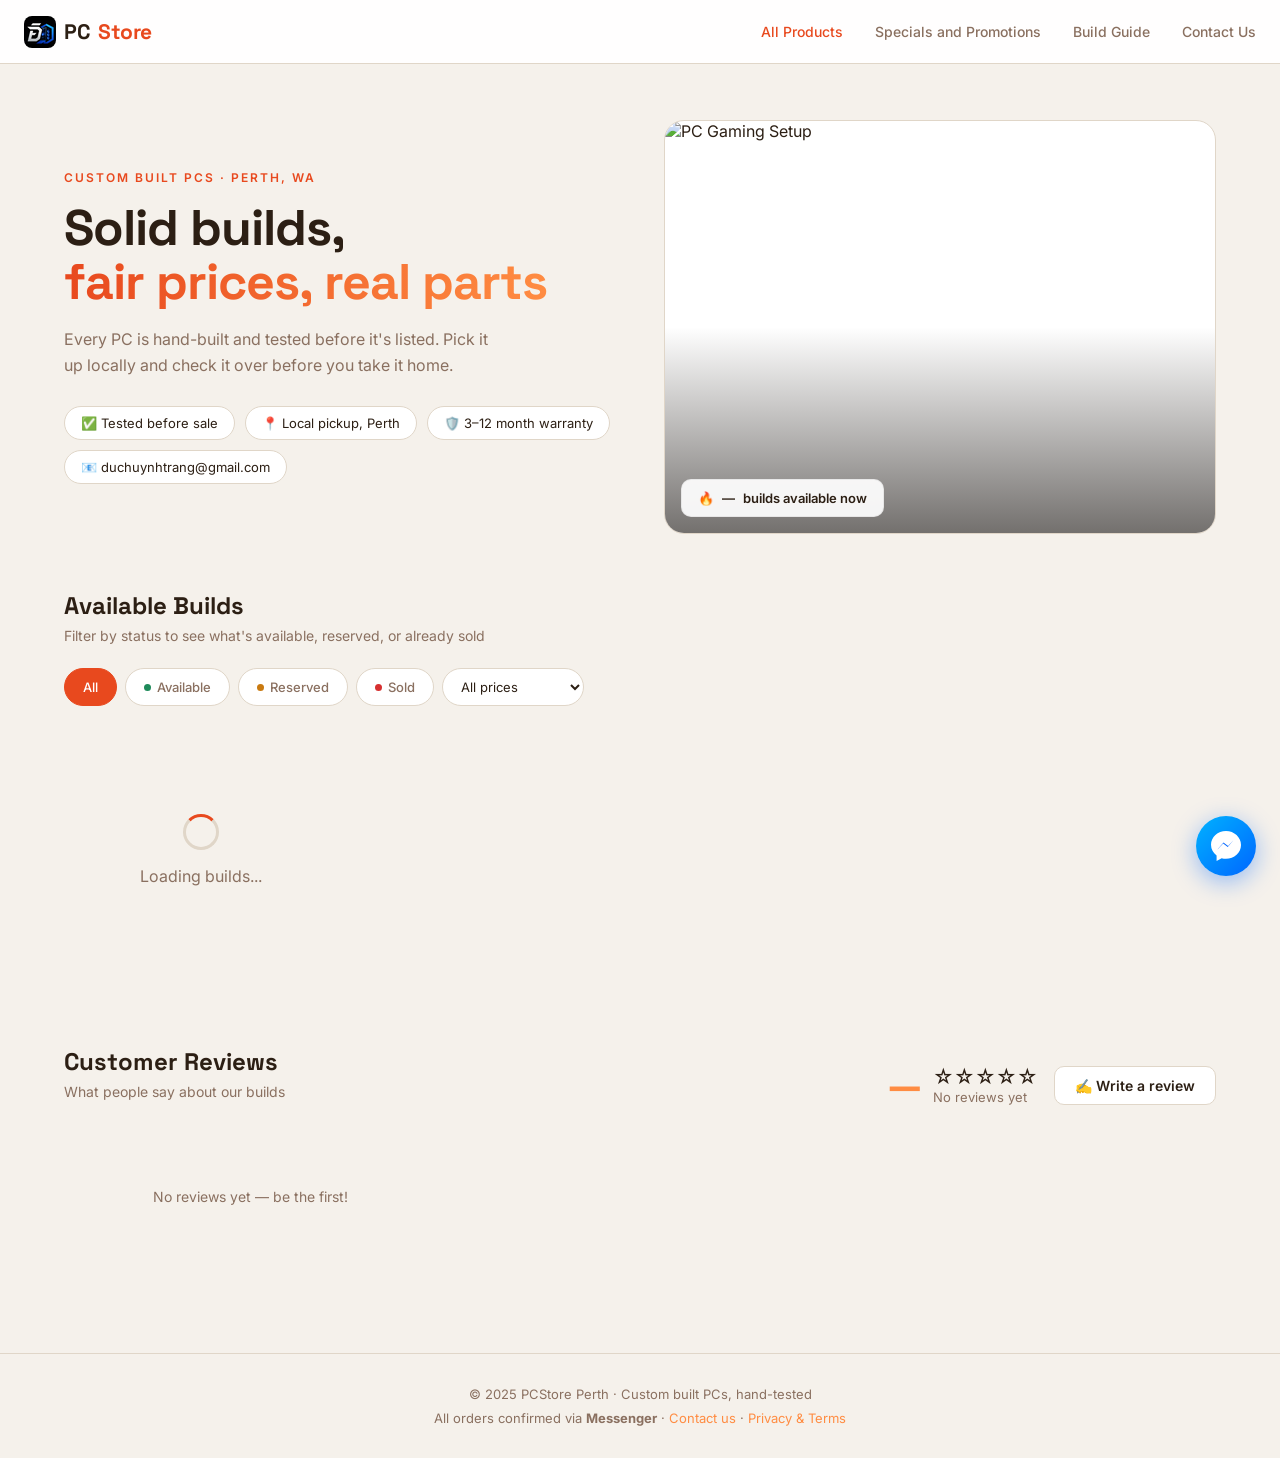
==== index.html @ d0af74b2 "Add files via upload" ====
<!DOCTYPE html>
<html lang="en">
<head>
<meta charset="UTF-8">
<meta name="viewport" content="width=device-width, initial-scale=1.0">
<title>PCStore Perth – TrangHuynhDuc</title>
<meta name="description" content="Hand-built custom PCs in Perth, WA. Gaming, office, and editing builds — tested before sale, local pickup, 3–12 month warranty.">
<meta property="og:title" content="PCStore Perth – TrangHuynhDuc">
<meta property="og:description" content="Hand-built custom PCs in Perth, WA. Tested before sale, local pickup, warranty included.">
<meta property="og:type" content="website">
<meta property="og:url" content="https://pcstoreperth.com/">
<meta property="og:image" content="https://pcstoreperth.com/og-image.jpg">
<meta property="og:image:width" content="1200">
<meta property="og:image:height" content="630">
<meta name="twitter:card" content="summary_large_image">
<meta name="twitter:title" content="PCStore Perth – Custom PCs">
<meta name="twitter:description" content="Hand-built custom PCs in Perth, WA. Tested before sale, local pickup, warranty included.">
<meta name="twitter:image" content="https://pcstoreperth.com/og-image.jpg">
<link rel="canonical" href="https://pcstoreperth.com/">
<link rel="icon" type="image/png" href="favicon.png">
<link rel="apple-touch-icon" href="apple-touch-icon.png">
<link href="https://fonts.googleapis.com/css2?family=Space+Grotesk:wght@400;500;600;700&family=Inter:wght@400;500;600&display=swap" rel="stylesheet">
<link rel="stylesheet" href="styles.css">

<!-- Google Analytics -->
<script async src="https://www.googletagmanager.com/gtag/js?id=G-156L86KK58"></script>
<script>
  window.dataLayer = window.dataLayer || [];
  function gtag(){dataLayer.push(arguments);}
  gtag('js', new Date());
  gtag('config', 'G-156L86KK58');
</script>
</head>
<body>

<nav>
  <a class="logo" href="index.html">
    <div class="logo-mark"><img src="favicon.png" alt="Logo"></div>
    PC<span>Store</span>
  </a>
  <div class="nav-links" id="nav-links">
    <a class="nav-link active" href="index.html">All Products</a>
    <a class="nav-link" href="specials.html">Specials and Promotions</a>
    <a class="nav-link" href="info.html">Build Guide</a>
    <a class="nav-link" href="contact.html">Contact Us</a>
  
  </div>
  <button class="nav-toggle" id="nav-toggle">☰</button>
</nav>

<section class="hero">
  <div>
    <div class="hero-eyebrow">Custom Built PCs · Perth, WA</div>
    <h1>Solid builds,<br><em>fair prices, real parts</em></h1>
    <p>Every PC is hand-built and tested before it's listed. Pick it up locally and check it over before you take it home.</p>
    <div class="hero-tags">
      <span class="hero-tag">✅ Tested before sale</span>
      <span class="hero-tag">📍 Local pickup, Perth</span>
      <span class="hero-tag">🛡️ 3–12 month warranty</span>
      <span class="hero-tag">📧 duchuynhtrang@gmail.com</span>
    </div>
  </div>
  <div class="hero-visual">
    <img src="https://images.unsplash.com/photo-1587202372634-32705e3bf49c?w=800&q=80" alt="PC Gaming Setup">
    <div class="hero-badge">🔥 <span id="hero-count">—</span> builds available now</div>
  </div>
</section>

<section class="section-wrap" id="products">
  <div class="section-title">Available Builds</div>
  <div class="section-sub">Filter by status to see what's available, reserved, or already sold</div>
  <div class="filter-bar" id="filter-bar">
    <button class="filter-btn active" data-status="all">All</button>
    <button class="filter-btn" data-status="available"><span class="filter-dot" style="background:var(--green)"></span>Available</button>
    <button class="filter-btn" data-status="reserved"><span class="filter-dot" style="background:var(--yellow)"></span>Reserved</button>
    <button class="filter-btn" data-status="sold"><span class="filter-dot" style="background:var(--red)"></span>Sold</button>
    <select id="price-filter" class="price-filter-select">
      <option value="all">All prices</option>
      <option value="0-500">Under $500</option>
      <option value="500-1000">$500 – $1000</option>
      <option value="1000-2000">$1000 – $2000</option>
      <option value="2000-99999">$2000+</option>
    </select>
  </div>
  <div id="products-grid" class="grid">
    <div class="loading"><div class="spinner"></div>Loading builds...</div>
  </div>
</section>

<!-- DETAIL MODAL -->
<div class="modal-overlay" id="detail-modal">
  <div class="modal">
    <div class="modal-header">
      <span style="font-family:'Space Grotesk',sans-serif;font-weight:600">Product Details</span>
      <button class="modal-close" onclick="closeModal('detail-modal')">✕</button>
    </div>
    <div id="modal-img-wrap"></div>
    <div class="modal-body">
      <div class="modal-status-row" id="modal-status"></div>
      <div class="modal-category" id="modal-cat"></div>
      <div class="modal-name" id="modal-name"></div>
      <div class="modal-price" id="modal-price"></div>
      <div class="modal-warranty" id="modal-warranty">🛡️ Warranty included</div>
      <div class="modal-desc" id="modal-desc"></div>
      <div class="specs-title">Specifications</div>
      <div class="specs-box" id="modal-specs">—</div>
      <button class="secondary-btn" id="modal-share-btn" style="margin-bottom:10px">🔗 Share this build</button>
      <button class="primary-btn" id="modal-order-btn">📝 Order this build</button>
      <div class="unavailable-note hidden" id="modal-unavailable">This build is no longer available to order</div>
    </div>
  </div>
</div>

<!-- BOOKING MODAL -->
<div class="modal-overlay" id="booking-modal">
  <div class="modal">
    <div class="modal-header">
      <span style="font-family:'Space Grotesk',sans-serif;font-weight:600">Order Build</span>
      <button class="modal-close" onclick="closeModal('booking-modal')">✕</button>
    </div>
    <div class="modal-body">
      <div id="booking-form-view">
        <div class="order-product-preview" id="booking-product-preview"></div>
        <div class="form-group">
          <label>Full name *</label>
          <input type="text" id="b-name" placeholder="John Smith">
        </div>
        <div class="form-group" id="phone-group">
          <label>Phone number *</label>
          <input type="text" id="b-phone" placeholder="04XX XXX XXX or +84 9XX XXX XXX">
          <div class="field-error" id="phone-error">Please enter a valid AU or VN phone number</div>
        </div>
        <div class="form-group">
          <label>Pickup date *</label>
          <input type="date" id="b-date">
        </div>
        <div class="form-group">
          <label>Pickup time *</label>
          <select id="b-time"><option value="">-- Select a date first --</option></select>
        </div>
        <div class="pickup-note">⏰ Note: Mon–Fri pickup is only available after 5:00pm. Sat & Sun pickup is available anytime (8am–8pm).</div>
        <button class="submit-btn" id="booking-submit-btn">Send order request</button>
      </div>
      <div id="booking-success-view" class="success-box hidden">
        <div class="success-icon">✅</div>
        <h3>Order request received!</h3>
        <p>This build has been reserved for you.</p>
        <div class="success-note">💬 Please message us on Messenger to confirm your pickup address — we'll send you the exact location there.</div>
        <a class="primary-btn" id="booking-messenger-btn" href="#" target="_blank">💬 Open Messenger to confirm</a>
      </div>
    </div>
  </div>
</div>

<!-- REVIEWS SECTION -->
<section class="reviews-section" id="reviews">
  <div class="reviews-header">
    <div>
      <div class="section-title">Customer Reviews</div>
      <div class="section-sub">What people say about our builds</div>
    </div>
    <div style="display:flex;align-items:center;gap:16px;flex-wrap:wrap">
      <div class="reviews-avg">
        <div class="reviews-avg-num" id="avg-rating">—</div>
        <div>
          <div class="reviews-avg-stars" id="avg-stars">☆☆☆☆☆</div>
          <div class="reviews-avg-count" id="avg-count">No reviews yet</div>
        </div>
      </div>
      <button class="write-review-btn" onclick="openReviewModal()">✍️ Write a review</button>
    </div>
  </div>
  <div class="reviews-grid" id="reviews-grid">
    <div class="reviews-empty">No reviews yet — be the first!</div>
  </div>
</section>

<!-- WRITE REVIEW MODAL -->
<div class="modal-overlay" id="review-modal">
  <div class="modal">
    <div class="modal-header">
      <span style="font-family:'Space Grotesk',sans-serif;font-weight:600">Write a Review</span>
      <button class="modal-close" onclick="closeModal('review-modal')">✕</button>
    </div>
    <div class="modal-body">
      <div class="form-group">
        <label>Your name *</label>
        <input type="text" id="rv-name" placeholder="e.g. John S.">
      </div>

 <!-- co edit -->      
    <div class="form-group">
     <label>Which product did you buy?</label>
     <select id="rv-product">
       <option value="">-- Chọn sản phẩm bạn đã mua --</option>
     </select>
    </div>    

      <div class="form-group">
        <label>Rating *</label>
        <div class="star-picker" id="star-picker">
          <span data-val="1">⭐</span>
          <span data-val="2">⭐</span>
          <span data-val="3">⭐</span>
          <span data-val="4">⭐</span>
          <span data-val="5">⭐</span>
        </div>
        <div class="star-hint" id="star-hint">Tap a star to rate</div>
      </div>
      <div class="form-group">
        <label>Your review *</label>
        <textarea id="rv-comment" placeholder="Tell us about your experience..."></textarea>
      </div>
      <button class="submit-btn" id="rv-submit">Submit review</button>
    </div>
  </div>
</div>

<a class="floating-messenger" id="floating-messenger-btn" href="#" target="_blank">
  <svg viewBox="0 0 36 36" fill="none" xmlns="http://www.w3.org/2000/svg"><path d="M18 0C8.1 0 0 7.4 0 16.6c0 5.2 2.6 9.9 6.7 12.9V36l6.1-3.4c1.6.5 3.4.7 5.2.7 9.9 0 18-7.4 18-16.6S27.9 0 18 0z" fill="#fff"/><path d="M8.2 21.9 14.6 15l5.5 4.2L26.9 11l-6.4 6.9-5.5-4.2-7 8.2z" fill="#0066ff"/></svg>
</a>

<div class="toast" id="toast">✅ Success!</div>

<footer>
  <div>© 2025 PCStore Perth · Custom built PCs, hand-tested</div>
  <div style="margin-top:8px">All orders confirmed via <strong>Messenger</strong> · <a href="contact.html">Contact us</a> · <a href="privacy.html">Privacy &amp; Terms</a></div>
</footer>

<script type="module" src="shop.js"></script>
</body>
</html>
---- styles.css ----
/* ============================================
   PCStore Perth — shared stylesheet
   Used by: index.html, info.html, contact.html, privacy.html
   ============================================ */

*, *::before, *::after { box-sizing: border-box; margin: 0; padding: 0; }

:root {
  --bg: #f5f1eb;
  --surface: #ffffff;
  --surface2: #efe8de;
  --border: #e0d6c8;
  --accent: #e8491e;
  --accent2: #ff8c42;
  --text: #2c1f14;
  --muted: #8a7060;
  --green: #1e8a5a;
  --yellow: #c97a10;
  --red: #d63030;
  --radius: 14px;
}

body { background: var(--bg); color: var(--text); font-family: 'Inter', sans-serif; min-height: 100vh; }
img { display: block; }
button { font-family: inherit; }
a { color: inherit; }

/* ============ NAV ============ */
nav {
  background: rgba(255,255,255,.92);
  backdrop-filter: blur(10px);
  border-bottom: 1px solid var(--border);
  padding: 0 24px;
  height: 64px;
  display: flex;
  align-items: center;
  justify-content: space-between;
  position: sticky; top: 0; z-index: 100;
}
.logo { font-family: 'Space Grotesk', sans-serif; font-weight: 700; font-size: 21px; letter-spacing: -0.5px; display: flex; align-items: center; gap: 8px; text-decoration: none; color: var(--text); }
.logo-mark { width: 32px; height: 32px; border-radius: 8px; overflow: hidden; flex-shrink: 0; }
.logo-mark img { width: 100%; height: 100%; object-fit: cover; }
.logo span { color: var(--accent); }
.nav-links { display: flex; gap: 32px; align-items: center; }
.nav-link { color: var(--muted); text-decoration: none; font-size: 14px; font-weight: 500; cursor: pointer; transition: color .2s; background: none; border: none; }
.nav-link:hover, .nav-link.active { color: var(--text); }
.nav-link.active { color: var(--accent); }
.nav-toggle { display: none; background: none; border: none; color: var(--text); font-size: 24px; cursor: pointer; }

/* ============ HERO (index.html) ============ */
.hero {
  padding: 56px 24px;
  max-width: 1200px; margin: 0 auto;
  display: grid; grid-template-columns: 1fr 1fr; gap: 48px; align-items: center;
}
.hero-eyebrow { font-size: 12px; letter-spacing: 2px; text-transform: uppercase; color: var(--accent); margin-bottom: 16px; font-weight: 600; }
.hero h1 { font-family: 'Space Grotesk', sans-serif; font-size: clamp(32px, 4.2vw, 50px); font-weight: 700; line-height: 1.08; margin-bottom: 18px; letter-spacing: -1px; }
.hero h1 em { font-style: normal; background: linear-gradient(90deg, var(--accent), var(--accent2)); -webkit-background-clip: text; -webkit-text-fill-color: transparent; }
.hero p { color: var(--muted); font-size: 16px; max-width: 440px; margin-bottom: 28px; line-height: 1.6; }
.hero-tags { display: flex; gap: 10px; flex-wrap: wrap; }
.hero-tag { font-size: 13px; padding: 8px 16px; border-radius: 20px; background: var(--surface); border: 1px solid var(--border); color: var(--text); display: flex; align-items: center; gap: 6px; }
.hero-visual {
  position: relative; border-radius: 20px; overflow: hidden;
  aspect-ratio: 4/3; background: var(--surface);
  border: 1px solid var(--border);
}
.hero-visual img { width: 100%; height: 100%; object-fit: cover; }
.hero-visual::after {
  content: ''; position: absolute; inset: 0;
  background: linear-gradient(180deg, transparent 50%, rgba(22,17,13,.6) 100%);
}
.hero-badge {
  position: absolute; bottom: 16px; left: 16px; z-index: 2;
  background: rgba(255,255,255,.92); color: var(--text); backdrop-filter: blur(8px);
  border: 1px solid rgba(0,0,0,.06); border-radius: 10px;
  padding: 10px 16px; font-size: 13px; font-weight: 600;
  display: flex; align-items: center; gap: 8px;
}

/* ============ SECTION / PAGE HEADERS ============ */
.section-wrap { padding: 0 24px 80px; max-width: 1200px; margin: 0 auto; }
.section-title { font-family: 'Space Grotesk', sans-serif; font-size: 24px; font-weight: 700; margin-bottom: 6px; }
.section-sub { color: var(--muted); font-size: 14px; margin-bottom: 24px; }
.page-header { padding: 56px 24px 24px; max-width: 1100px; margin: 0 auto; }
.page-header .section-title { font-size: 28px; }

/* ============ FILTER BAR (index.html) ============ */
.filter-bar { display: flex; gap: 8px; flex-wrap: wrap; margin-bottom: 28px; }
.filter-btn {
  padding: 9px 18px; border-radius: 20px; border: 1px solid var(--border);
  background: var(--surface); color: var(--muted); font-size: 13px; font-weight: 500; cursor: pointer;
  transition: all .2s; display: flex; align-items: center; gap: 6px;
}
.filter-btn.active { border-color: var(--accent); color: #fff; background: var(--accent); }
.filter-btn:hover:not(.active) { border-color: var(--accent); color: var(--accent); }

.price-filter-select {
  background: var(--surface); border: 1px solid var(--border); color: var(--text);
  padding: 9px 14px; border-radius: 99px; font-size: 13px; font-family: inherit; cursor: pointer;
}
.price-filter-select:hover { border-color: var(--accent); }

.sale-badge {
  position: absolute; top: 12px; right: 12px; background: #d63030; color: #fff;
  font-size: 12px; font-weight: 700; padding: 4px 12px; border-radius: 6px; z-index: 2;
  letter-spacing: .5px; box-shadow: 0 2px 8px rgba(214,48,48,.4);
}
.card-price-row { display: flex; align-items: baseline; gap: 8px; margin-top: auto; }
.card-price-original { font-size: 14px; color: var(--muted); text-decoration: line-through; }
.card-price-sale { font-size: 21px; font-weight: 700; color: #d63030; font-family: 'Space Grotesk', sans-serif; }
.filter-dot { width: 7px; height: 7px; border-radius: 50%; }

/* ============ PRODUCT GRID / CARD (index.html) ============ */
.grid { display: grid; grid-template-columns: repeat(auto-fill, minmax(270px, 1fr)); gap: 20px; }

.card {
  background: var(--surface); border: 1px solid var(--border);
  border-radius: var(--radius); overflow: hidden; cursor: pointer;
  transition: transform .2s, border-color .2s, box-shadow .2s;
  display: flex; flex-direction: column;
}
.card:hover { transform: translateY(-4px); border-color: var(--accent); box-shadow: 0 12px 32px rgba(255,87,34,.15); }
.card-img-wrap { position: relative; width: 100%; aspect-ratio: 4/3; background: var(--surface2); overflow: hidden; }
.card-img-wrap img { width: 100%; height: 100%; object-fit: cover; transition: transform .3s; }
.card:hover .card-img-wrap img { transform: scale(1.05); }
.card-img-fallback { width: 100%; height: 100%; display: flex; align-items: center; justify-content: center; font-size: 48px; }
.status-pill {
  position: absolute; top: 12px; left: 12px; z-index: 2;
  font-size: 11px; font-weight: 600; padding: 5px 11px; border-radius: 20px;
  display: flex; align-items: center; gap: 6px;
  backdrop-filter: blur(8px);
}
.status-pill .dot { width: 6px; height: 6px; border-radius: 50%; }
.status-available { background: rgba(74,222,128,.15); color: var(--green); border: 1px solid rgba(74,222,128,.3); }
.status-available .dot { background: var(--green); animation: pulse 1.6s infinite; }
.status-reserved { background: rgba(251,191,36,.15); color: var(--yellow); border: 1px solid rgba(251,191,36,.3); }
.status-reserved .dot { background: var(--yellow); }
.status-sold { background: rgba(248,113,113,.15); color: var(--red); border: 1px solid rgba(248,113,113,.3); }
.status-sold .dot { background: var(--red); }
@keyframes pulse { 0%,100% { opacity: 1; } 50% { opacity: .3; } }

.card-body { padding: 16px; flex: 1; display: flex; flex-direction: column; }
.card-category { font-size: 11px; letter-spacing: 1px; text-transform: uppercase; color: var(--accent); margin-bottom: 6px; font-weight: 600; }
.card-name { font-family: 'Space Grotesk', sans-serif; font-size: 16px; font-weight: 600; margin-bottom: 10px; line-height: 1.3; }
.card-price { font-size: 21px; font-weight: 700; color: var(--accent2); font-family: 'Space Grotesk', sans-serif; margin-top: auto; }
.card-price-label { font-size: 11px; color: var(--muted); margin-top: 2px; }
.card-footer { padding: 0 16px 16px; }
.order-btn {
  width: 100%; background: var(--accent); color: #fff; border: none;
  padding: 11px 18px; border-radius: 10px; font-size: 14px; font-weight: 600;
  cursor: pointer; transition: opacity .2s;
}
.order-btn:hover { opacity: .85; }
.order-btn:disabled { background: var(--surface2); color: var(--muted); cursor: not-allowed; }

/* ============ MODALS (index.html) ============ */
.modal-overlay {
  position: fixed; inset: 0; background: rgba(0,0,0,.75);
  display: none; align-items: center; justify-content: center;
  z-index: 200; padding: 20px; backdrop-filter: blur(4px);
}
.modal-overlay.open { display: flex; }
.modal {
  background: var(--surface); border: 1px solid var(--border);
  border-radius: 20px; max-width: 640px; width: 100%;
  max-height: 90vh; overflow-y: auto;
}
.modal-header { padding: 18px 24px; border-bottom: 1px solid var(--border); display: flex; justify-content: space-between; align-items: center; position: sticky; top: 0; background: var(--surface); z-index: 5; }
.modal-close { background: var(--surface2); border: none; color: var(--muted); width: 32px; height: 32px; border-radius: 8px; cursor: pointer; font-size: 18px; }
.modal-img { width: 100%; aspect-ratio: 16/10; object-fit: cover; background: var(--surface2); }
.modal-img-fallback { width: 100%; aspect-ratio: 16/10; display: flex; align-items: center; justify-content: center; font-size: 72px; background: var(--surface2); }
.modal-body { padding: 24px; }
.modal-status-row { margin-bottom: 14px; }
.modal-category { font-size: 11px; letter-spacing: 1px; text-transform: uppercase; color: var(--accent); margin-bottom: 8px; font-weight: 600; }
.modal-name { font-family: 'Space Grotesk', sans-serif; font-size: 24px; font-weight: 700; margin-bottom: 12px; }
.modal-price { font-size: 30px; font-weight: 700; color: var(--accent2); font-family: 'Space Grotesk', sans-serif; margin-bottom: 8px; }
.modal-warranty { display: inline-flex; align-items: center; gap: 6px; font-size: 13px; color: var(--muted); background: var(--surface2); padding: 6px 12px; border-radius: 20px; margin-bottom: 16px; }
.modal-desc { color: var(--muted); line-height: 1.7; margin-bottom: 20px; }
.specs-title { font-weight: 600; margin-bottom: 10px; font-size: 13px; text-transform: uppercase; letter-spacing: 1px; color: var(--muted); }
.specs-box { background: var(--surface2); border-radius: 10px; padding: 16px; white-space: pre-wrap; font-size: 14px; line-height: 1.8; color: var(--text); margin-bottom: 24px; }
.unavailable-note {
  text-align: center; padding: 16px; border-radius: 12px;
  background: var(--surface2); color: var(--muted); font-size: 14px;
}

/* ============ BUTTONS (shared) ============ */
.primary-btn {
  display: flex; align-items: center; justify-content: center; gap: 10px;
  width: 100%; padding: 16px; border-radius: 12px;
  background: var(--accent); color: #fff; font-size: 16px; font-weight: 700;
  border: none; cursor: pointer; transition: opacity .2s; text-decoration: none;
}
.primary-btn:hover { opacity: .9; }
.secondary-btn {
  width: 100%; padding: 14px; border-radius: 12px;
  background: var(--surface2); color: var(--text); font-size: 14px; font-weight: 600;
  border: 1px solid var(--border); cursor: pointer; transition: all .2s;
}
.secondary-btn:hover { border-color: var(--accent); color: var(--accent); }
.secondary-btn:disabled { opacity: .5; cursor: not-allowed; }
.cta-btn { display: inline-flex; align-items: center; gap: 8px; background: var(--accent); color: #fff; padding: 13px 26px; border-radius: 10px; font-weight: 700; font-size: 14px; text-decoration: none; }

/* ============ FORMS (shared: booking, contact) ============ */
.form-group { margin-bottom: 16px; text-align: left; }
.form-group label { display: block; font-size: 13px; font-weight: 500; margin-bottom: 6px; color: var(--muted); }
.form-group input, .form-group select, .form-group textarea {
  width: 100%; background: var(--surface2); border: 1px solid var(--border);
  border-radius: 10px; padding: 11px 14px; color: var(--text); font-size: 14px;
  font-family: inherit; transition: border-color .2s;
}
.form-group input:focus, .form-group select:focus, .form-group textarea:focus { outline: none; border-color: var(--accent); }
.form-group textarea { resize: vertical; min-height: 80px; }
.form-group .field-error { color: var(--red); font-size: 12px; margin-top: 6px; display: none; }
.form-group.has-error input { border-color: var(--red); }
.form-group.has-error .field-error { display: block; }
.form-divider { display: flex; align-items: center; gap: 12px; margin: 24px 0 20px; font-size: 12px; color: var(--muted); }
.form-divider::before, .form-divider::after { content: ''; flex: 1; height: 1px; background: var(--border); }
.pickup-note { font-size: 12px; color: var(--muted); background: var(--surface2); padding: 10px 14px; border-radius: 8px; margin-bottom: 16px; line-height: 1.6; }
.submit-btn {
  width: 100%; padding: 15px; border-radius: 12px;
  background: var(--accent); color: #fff; font-size: 15px; font-weight: 700;
  border: none; cursor: pointer; transition: opacity .2s;
}
.submit-btn:hover { opacity: .85; }
.submit-btn:disabled { opacity: .5; cursor: not-allowed; }
.order-product-preview { display: flex; gap: 12px; align-items: center; background: var(--surface2); border-radius: 10px; padding: 12px; margin-bottom: 20px; }
.order-product-preview img { width: 56px; height: 56px; border-radius: 8px; object-fit: cover; }
.order-product-preview .opp-name { font-weight: 600; font-size: 14px; }
.order-product-preview .opp-price { color: var(--accent2); font-size: 13px; font-weight: 600; margin-top: 2px; }

/* ============ SUCCESS STATE ============ */
.success-box { text-align: center; padding: 20px 0; }
.success-icon { font-size: 56px; margin-bottom: 16px; }
.success-box h3 { font-family: 'Space Grotesk', sans-serif; font-size: 20px; margin-bottom: 8px; }
.success-box p { color: var(--muted); font-size: 14px; margin-bottom: 12px; line-height: 1.6; }
.success-note { background: var(--surface2); border: 1px solid var(--border); border-radius: 10px; padding: 14px; font-size: 13px; color: var(--accent2); margin-bottom: 24px; text-align: left; line-height: 1.6; }

/* ============ LOADING / EMPTY STATES ============ */
.loading { text-align: center; padding: 80px 24px; color: var(--muted); }
.spinner { width: 36px; height: 36px; border: 3px solid var(--border); border-top-color: var(--accent); border-radius: 50%; animation: spin .7s linear infinite; margin: 0 auto 16px; }
@keyframes spin { to { transform: rotate(360deg); } }
.empty { text-align: center; padding: 80px 24px; color: var(--muted); font-size: 15px; grid-column: 1/-1; }
.not-found-box { text-align: center; padding: 100px 24px; }
.not-found-box .nf-icon { font-size: 56px; margin-bottom: 16px; }
.not-found-box h2 { font-family: 'Space Grotesk', sans-serif; font-size: 22px; margin-bottom: 8px; }
.not-found-box p { color: var(--muted); margin-bottom: 24px; }

/* ============ TOAST ============ */
.toast {
  position: fixed; bottom: 24px; left: 50%; transform: translate(-50%, 100px);
  background: var(--surface); border: 1px solid var(--green);
  color: var(--green); padding: 14px 22px; border-radius: 10px;
  font-size: 14px; font-weight: 500; z-index: 999;
  opacity: 0; transition: all .3s; display: flex; align-items: center; gap: 8px;
}
.toast.show { transform: translate(-50%, 0); opacity: 1; }
.toast.error { border-color: var(--red); color: var(--red); }

/* ============ FLOATING MESSENGER BUTTON ============ */
.floating-messenger {
  position: fixed; bottom: 24px; right: 24px; z-index: 150;
  width: 60px; height: 60px; border-radius: 50%;
  background: linear-gradient(135deg, #00b2ff, #0066ff);
  display: flex; align-items: center; justify-content: center;
  text-decoration: none;
  box-shadow: 0 6px 24px rgba(0,102,255,.4);
  transition: transform .2s;
  animation: float 2.4s ease-in-out infinite;
}
.floating-messenger:hover { transform: scale(1.08); }
.floating-messenger svg { width: 30px; height: 30px; }
@keyframes float { 0%,100% { transform: translateY(0); } 50% { transform: translateY(-6px); } }

/* ============ INFO / BUILD GUIDE PAGE ============ */
.info-section { padding: 0 24px 64px; max-width: 1100px; margin: 0 auto; }
.info-intro { color: var(--muted); font-size: 15px; line-height: 1.7; margin-bottom: 36px; max-width: 720px; }
.use-case-grid { display: grid; grid-template-columns: repeat(3, 1fr); gap: 20px; margin-bottom: 48px; }
.use-case-card { background: var(--surface); border: 1px solid var(--border); border-radius: var(--radius); padding: 24px; }
.use-case-icon { font-size: 30px; margin-bottom: 10px; }
.use-case-card h4 { font-family: 'Space Grotesk', sans-serif; font-size: 17px; font-weight: 700; margin-bottom: 4px; }
.use-case-tag { font-size: 12px; color: var(--accent2); margin-bottom: 14px; display: block; }
.use-case-specs { list-style: none; display: flex; flex-direction: column; gap: 8px; }
.use-case-specs li { font-size: 13px; color: var(--muted); display: flex; justify-content: space-between; border-bottom: 1px dashed var(--border); padding-bottom: 8px; }
.use-case-specs li b { color: var(--text); font-weight: 500; }

.components-title { font-family: 'Space Grotesk', sans-serif; font-size: 20px; font-weight: 700; margin-bottom: 6px; }
.components-sub { color: var(--muted); font-size: 14px; margin-bottom: 20px; }
.component-list { display: flex; flex-direction: column; gap: 12px; margin-bottom: 48px; }
.component-row { background: var(--surface); border: 1px solid var(--border); border-radius: 12px; padding: 16px 20px; display: grid; grid-template-columns: 100px 1fr; gap: 16px; align-items: start; }
.component-row .comp-label { font-family: 'Space Grotesk', sans-serif; font-weight: 700; color: var(--accent2); font-size: 14px; }
.component-row .comp-desc { font-size: 13px; color: var(--muted); line-height: 1.6; }
.component-row .comp-desc b { color: var(--text); }

.cta-band { background: var(--surface); border: 1px solid var(--border); border-radius: var(--radius); padding: 32px; text-align: center; }
.cta-band h3 { font-family: 'Space Grotesk', sans-serif; font-size: 18px; margin-bottom: 8px; }
.cta-band p { color: var(--muted); font-size: 13px; margin-bottom: 20px; }

/* ============ CONTACT PAGE ============ */
.contact-section { padding: 64px 24px; }
.contact-inner { max-width: 1100px; margin: 0 auto; display: grid; grid-template-columns: 1fr 1fr; gap: 48px; align-items: start; }
.contact-info h1 { font-family: 'Space Grotesk', sans-serif; font-size: 32px; font-weight: 700; margin-bottom: 12px; }
.contact-info > p { color: var(--muted); line-height: 1.7; margin-bottom: 28px; max-width: 460px; }
.contact-list { display: flex; flex-direction: column; gap: 16px; margin-bottom: 28px; }
.contact-item { display: flex; align-items: center; gap: 14px; font-size: 14px; }
.contact-icon { width: 40px; height: 40px; border-radius: 10px; background: var(--surface2); display: flex; align-items: center; justify-content: center; font-size: 18px; flex-shrink: 0; }
.contact-icon svg { width: 19px; height: 19px; }
.map-wrap { border-radius: 14px; overflow: hidden; border: 1px solid var(--border); aspect-ratio: 16/10; }
.map-wrap iframe { width: 100%; height: 100%; border: 0; filter: grayscale(0.3) invert(0.92) contrast(0.9); }
.contact-cta {
  background: var(--surface); border: 1px solid var(--border); border-radius: 16px; padding: 36px; text-align: center;
  position: sticky; top: 96px;
}
.contact-cta h3 { font-family: 'Space Grotesk', sans-serif; font-size: 19px; margin-bottom: 8px; }
.contact-cta p { color: var(--muted); font-size: 13px; margin-bottom: 24px; line-height: 1.6; }
.response-note { margin-top: 18px; font-size: 12px; color: var(--muted); display: flex; align-items: center; justify-content: center; gap: 6px; }
.response-note .live-dot { width: 6px; height: 6px; border-radius: 50%; background: #4ade80; animation: pulse 1.6s infinite; }

/* ============ PRIVACY PAGE ============ */
.content { max-width: 720px; margin: 0 auto; padding: 56px 24px 80px; }
.content h1 { font-family: 'Space Grotesk', sans-serif; font-size: 30px; font-weight: 700; margin-bottom: 8px; }
.content .updated { color: var(--muted); font-size: 13px; margin-bottom: 40px; }
.content h2 { font-family: 'Space Grotesk', sans-serif; font-size: 18px; font-weight: 700; margin: 32px 0 12px; }
.content p { color: var(--muted); line-height: 1.75; margin-bottom: 14px; font-size: 14.5px; }
.content ul { color: var(--muted); line-height: 1.75; font-size: 14.5px; margin: 0 0 14px 20px; }
.content li { margin-bottom: 6px; }
.content strong { color: var(--text); }
.content a { color: var(--accent2); }

/* ============ FOOTER ============ */
footer { border-top: 1px solid var(--border); padding: 32px 24px; text-align: center; color: var(--muted); font-size: 13px; }
footer a { color: var(--accent2); text-decoration: none; }

.hidden { display: none !important; }

/* ============ RESPONSIVE ============ */
/* ============ REVIEWS SECTION ============ */
.reviews-section { padding: 0 24px 80px; max-width: 1200px; margin: 0 auto; }
.reviews-header { display: flex; align-items: center; justify-content: space-between; margin-bottom: 24px; flex-wrap: wrap; gap: 12px; }
.reviews-avg { display: flex; align-items: center; gap: 10px; }
.reviews-avg-num { font-family: 'Space Grotesk', sans-serif; font-size: 40px; font-weight: 700; color: var(--accent2); }
.reviews-avg-stars { font-size: 20px; }
.reviews-avg-count { font-size: 13px; color: var(--muted); }
.write-review-btn { background: var(--surface); border: 1px solid var(--border); color: var(--text); padding: 10px 20px; border-radius: 10px; font-size: 14px; font-weight: 600; cursor: pointer; transition: border-color .2s; }
.write-review-btn:hover { border-color: var(--accent); color: var(--accent); }

.reviews-grid { display: grid; grid-template-columns: repeat(auto-fill, minmax(300px, 1fr)); gap: 16px; margin-bottom: 28px; }
.review-card { background: var(--surface); border: 1px solid var(--border); border-radius: var(--radius); padding: 20px; }
.review-top { display: flex; align-items: center; justify-content: space-between; margin-bottom: 10px; }
.review-name { font-weight: 600; font-size: 14px; }
.review-date { font-size: 12px; color: var(--muted); }
.review-stars { font-size: 16px; margin-bottom: 8px; }
.review-comment { font-size: 14px; color: var(--muted); line-height: 1.6; }
.review-reply { margin-top: 12px; padding: 10px 14px; background: var(--surface2); border-left: 3px solid var(--accent); border-radius: 6px; font-size: 13px; color: var(--text); line-height: 1.5; }
.review-reply-label { font-size: 11px; color: var(--accent); font-weight: 600; margin-bottom: 4px; text-transform: uppercase; letter-spacing: 1px; }
.reviews-empty { text-align: center; padding: 40px; color: var(--muted); font-size: 14px; }

/* WRITE REVIEW MODAL */
.star-picker { display: flex; gap: 8px; margin-bottom: 4px; }
.star-picker span { font-size: 28px; cursor: pointer; opacity: .3; transition: opacity .2s; }
.star-picker span.active { opacity: 1; }
.star-hint { font-size: 12px; color: var(--muted); margin-bottom: 16px; }
/* ============ RESPONSIVE ============ */
@media (max-width: 760px) {
  .hero { grid-template-columns: 1fr; padding: 32px 16px; }
  .hero-visual { order: -1; }
  nav { padding: 0 16px; }
  .nav-links { position: fixed; top: 64px; left: 0; right: 0; background: var(--bg); border-bottom: 1px solid var(--border); flex-direction: column; padding: 16px; gap: 16px; display: none; }
  .nav-links.open { display: flex; }
  .nav-toggle { display: block; }
  .contact-inner { grid-template-columns: 1fr; }
  .contact-cta { position: static; }
  .use-case-grid { grid-template-columns: 1fr; }
  .component-row { grid-template-columns: 1fr; }
  .modal { border-radius: 16px; }
}
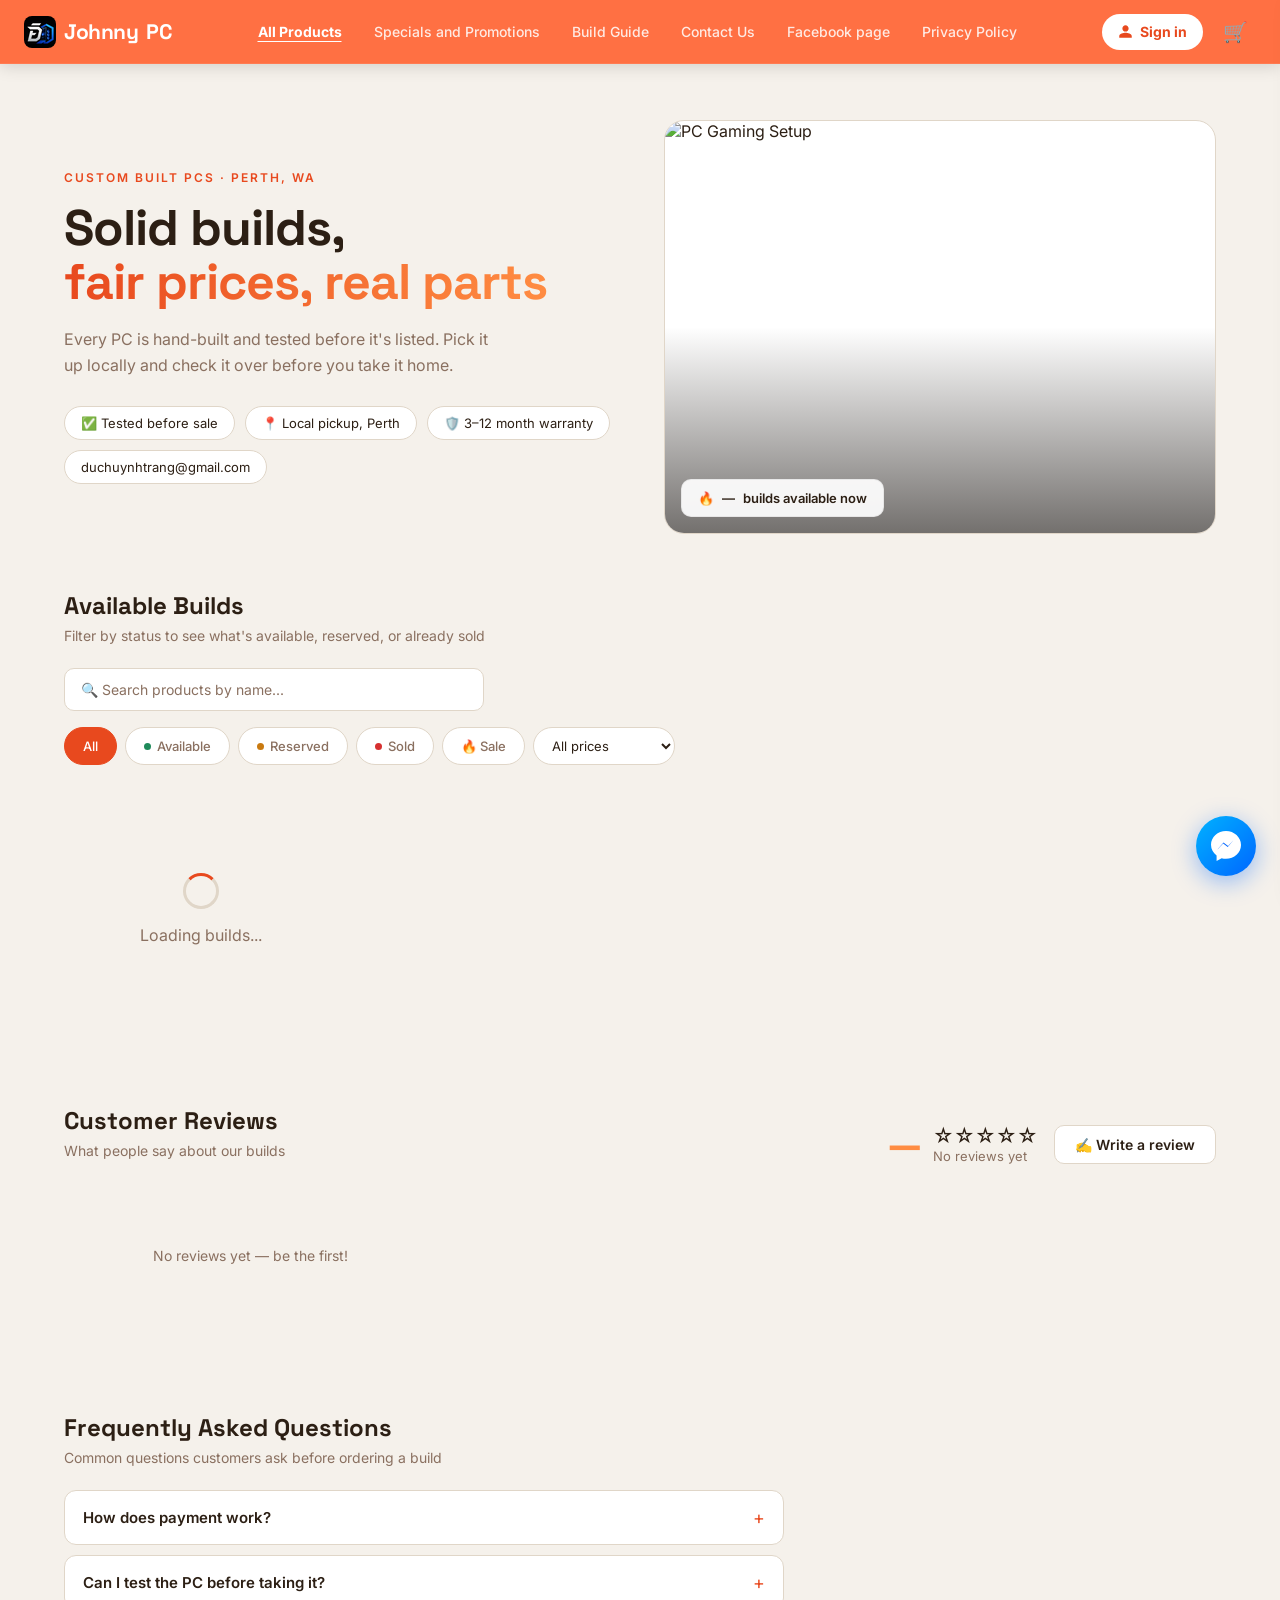
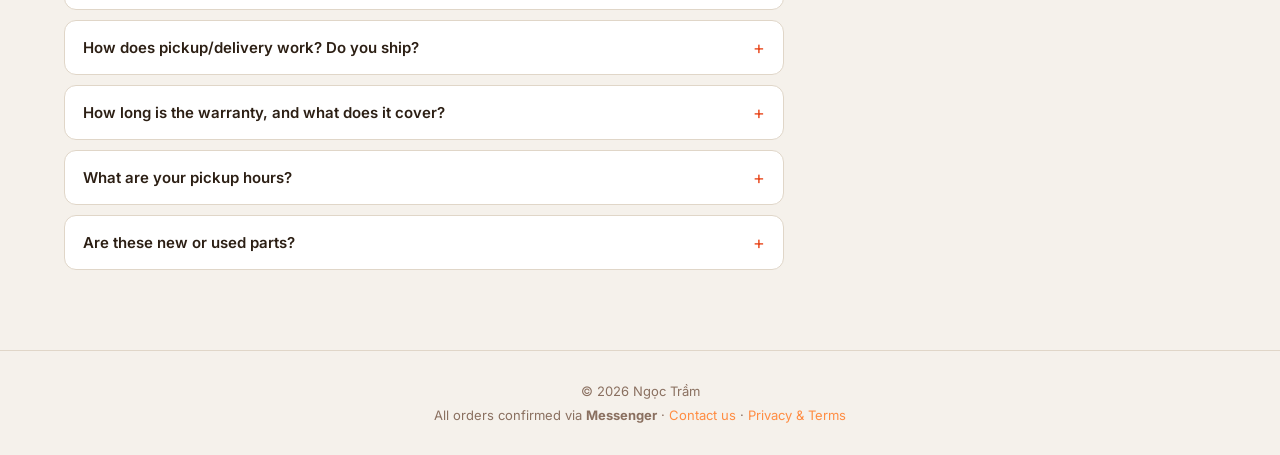
==== commit 66ebd867: "Add files via upload" ====
--- a/index.html
+++ b/index.html
@@ -3,24 +3,88 @@
 <head>
 <meta charset="UTF-8">
 <meta name="viewport" content="width=device-width, initial-scale=1.0">
-<title>PCStore Perth – TrangHuynhDuc</title>
+<title>JohnnyPC – TrangHuynhDuc</title>
 <meta name="description" content="Hand-built custom PCs in Perth, WA. Gaming, office, and editing builds — tested before sale, local pickup, 3–12 month warranty.">
-<meta property="og:title" content="PCStore Perth – TrangHuynhDuc">
+<meta property="og:title" content="JohnnyPC – TrangHuynhDuc">
 <meta property="og:description" content="Hand-built custom PCs in Perth, WA. Tested before sale, local pickup, warranty included.">
 <meta property="og:type" content="website">
-<meta property="og:url" content="https://pcstoreperth.com/">
-<meta property="og:image" content="https://pcstoreperth.com/og-image.jpg">
+<meta property="og:url" content="https://johnnytrangpc.vercel.app/index.html">
+<meta property="og:image" content="https://johnnytrangpc.vercel.app/og-image.jpg">
 <meta property="og:image:width" content="1200">
 <meta property="og:image:height" content="630">
 <meta name="twitter:card" content="summary_large_image">
-<meta name="twitter:title" content="PCStore Perth – Custom PCs">
+<meta name="twitter:title" content="JohnnyPC – Custom PCs">
 <meta name="twitter:description" content="Hand-built custom PCs in Perth, WA. Tested before sale, local pickup, warranty included.">
-<meta name="twitter:image" content="https://pcstoreperth.com/og-image.jpg">
-<link rel="canonical" href="https://pcstoreperth.com/">
+<meta name="twitter:image" content="https://johnnytrangpc.vercel.app/og-image.jpg">
+<link rel="canonical" href="https://johnnytrangpc.vercel.app/index.html">
 <link rel="icon" type="image/png" href="favicon.png">
 <link rel="apple-touch-icon" href="apple-touch-icon.png">
 <link href="https://fonts.googleapis.com/css2?family=Space+Grotesk:wght@400;500;600;700&family=Inter:wght@400;500;600&display=swap" rel="stylesheet">
 <link rel="stylesheet" href="styles.css">
+
+<!-- Structured data: LocalBusiness -->
+<script type="application/ld+json">
+{
+  "@context": "https://schema.org",
+  "@type": "ElectronicsStore",
+  "name": "JohnnyPC",
+  "image": "https://johnnytrangpc.vercel.app/og-image.jpg",
+  "url": "https://johnnytrangpc.vercel.app/index.html",
+  "telephone": "+61395354242",
+  "priceRange": "$$",
+  "address": {
+    "@type": "PostalAddress",
+    "streetAddress": "46 Yosemite Loop",
+    "addressLocality": "Ballajura",
+    "addressRegion": "WA",
+    "postalCode": "6066",
+    "addressCountry": "AU"
+  },
+  "sameAs": [
+    "https://www.facebook.com/codepcstore"
+  ]
+}
+</script>
+
+<!-- Structured data: FAQPage -->
+<script type="application/ld+json">
+{
+  "@context": "https://schema.org",
+  "@type": "FAQPage",
+  "mainEntity": [
+    {
+      "@type": "Question",
+      "name": "How does payment work?",
+      "acceptedAnswer": { "@type": "Answer", "text": "Ordering on the website is just a reservation — no payment yet. You pay in person when you pick up the build (cash or bank transfer), after checking it over and being happy with it." }
+    },
+    {
+      "@type": "Question",
+      "name": "Can I test the PC before taking it?",
+      "acceptedAnswer": { "@type": "Answer", "text": "Yes. Every build is thoroughly tested before it's listed, and you're welcome to test it again on the spot at pickup before paying." }
+    },
+    {
+      "@type": "Question",
+      "name": "How does pickup/delivery work? Do you ship?",
+      "acceptedAnswer": { "@type": "Answer", "text": "Local pickup in Perth, WA only — we don't ship. The exact address will be sent via Messenger once your order request is confirmed." }
+    },
+    {
+      "@type": "Question",
+      "name": "How long is the warranty, and what does it cover?",
+      "acceptedAnswer": { "@type": "Answer", "text": "Each build has its own warranty period (3–12 months), covering hardware faults from normal use. It doesn't cover physical damage, water damage, or unauthorized modifications." }
+    },
+    {
+      "@type": "Question",
+      "name": "What are your pickup hours?",
+      "acceptedAnswer": { "@type": "Answer", "text": "Mon–Fri: pickup only available after 5:00pm. Sat & Sun: pickup available all day (8am–8pm)." }
+    },
+    {
+      "@type": "Question",
+      "name": "Are these new or used parts?",
+      "acceptedAnswer": { "@type": "Answer", "text": "These are hand-built custom PCs made from carefully selected components and thoroughly tested. The exact condition of each component is listed in that product's specifications." }
+    }
+  ]
+}
+</script>
 
 <!-- Google Analytics -->
 <script async src="https://www.googletagmanager.com/gtag/js?id=G-156L86KK58"></script>
@@ -36,17 +100,38 @@
 <nav>
   <a class="logo" href="index.html">
     <div class="logo-mark"><img src="favicon.png" alt="Logo"></div>
-    PC<span>Store</span>
+    Johnny<span>PC</span>
   </a>
   <div class="nav-links" id="nav-links">
     <a class="nav-link active" href="index.html">All Products</a>
     <a class="nav-link" href="specials.html">Specials and Promotions</a>
     <a class="nav-link" href="info.html">Build Guide</a>
     <a class="nav-link" href="contact.html">Contact Us</a>
-  
-  </div>
-  <button class="nav-toggle" id="nav-toggle">☰</button>
+    <a class="nav-link" href="https://www.facebook.com/codepcstore" target="_blank" rel="noopener">Facebook page</a>
+    <a class="nav-link" href="privacy.html">Privacy Policy</a>
+  </div>
+  <div class="nav-right">
+    <button class="nav-toggle" id="nav-toggle">☰</button>
+    <div class="nav-account-wrap" id="nav-account-wrap">
+      <button class="nav-account-btn nav-signin-btn" id="nav-account-btn" type="button" title="Account"><svg width="15" height="15" viewBox="0 0 24 24" fill="currentColor" aria-hidden="true"><path d="M12 12c2.76 0 5-2.24 5-5s-2.24-5-5-5-5 2.24-5 5 2.24 5 5 5zm0 2c-3.33 0-10 1.67-10 5v3h20v-3c0-3.33-6.67-5-10-5z"/></svg><span>Sign in</span></button>
+      <div class="account-dropdown" id="account-dropdown"></div>
+    </div>
+    <button class="nav-cart-btn" id="nav-cart-btn" onclick="toggleCartDrawer()" title="Cart">
+      🛒
+      <span class="nav-cart-count" id="nav-cart-count" style="display:none">0</span>
+    </button>
+  </div>
 </nav>
+
+<!-- WISHLIST DRAWER -->
+<div class="cart-drawer" id="cart-drawer">
+  <div class="cart-drawer-header">
+    <h3>🛒 Cart</h3>
+    <button class="wish-close-btn" onclick="toggleCartDrawer()">✕</button>
+  </div>
+  <div id="cart-list"></div>
+</div>
+<div id="cart-overlay" onclick="toggleCartDrawer()" style="display:none;position:fixed;inset:0;background:rgba(0,0,0,.4);z-index:499"></div>
 
 <section class="hero">
   <div>
@@ -57,7 +142,7 @@
       <span class="hero-tag">✅ Tested before sale</span>
       <span class="hero-tag">📍 Local pickup, Perth</span>
       <span class="hero-tag">🛡️ 3–12 month warranty</span>
-      <span class="hero-tag">📧 duchuynhtrang@gmail.com</span>
+      <span class="hero-tag">duchuynhtrang@gmail.com</span>
     </div>
   </div>
   <div class="hero-visual">
@@ -69,11 +154,15 @@
 <section class="section-wrap" id="products">
   <div class="section-title">Available Builds</div>
   <div class="section-sub">Filter by status to see what's available, reserved, or already sold</div>
+  <div class="search-bar-wrap">
+    <input type="text" id="product-search" class="search-input" placeholder="🔍 Search products by name...">
+  </div>
   <div class="filter-bar" id="filter-bar">
     <button class="filter-btn active" data-status="all">All</button>
     <button class="filter-btn" data-status="available"><span class="filter-dot" style="background:var(--green)"></span>Available</button>
     <button class="filter-btn" data-status="reserved"><span class="filter-dot" style="background:var(--yellow)"></span>Reserved</button>
     <button class="filter-btn" data-status="sold"><span class="filter-dot" style="background:var(--red)"></span>Sold</button>
+    <button class="filter-btn" data-status="sale">🔥 Sale</button>
     <select id="price-filter" class="price-filter-select">
       <option value="all">All prices</option>
       <option value="0-500">Under $500</option>
@@ -175,6 +264,56 @@
   </div>
 </section>
 
+<!-- FAQ SECTION -->
+<section class="section-wrap" id="faq">
+  <div class="section-title">Frequently Asked Questions</div>
+  <div class="section-sub">Common questions customers ask before ordering a build</div>
+  <div class="faq-list">
+    <div class="faq-item">
+      <button class="faq-question" onclick="this.parentElement.classList.toggle('open')">
+        How does payment work?
+        <span class="faq-icon">+</span>
+      </button>
+      <div class="faq-answer">Ordering on the website is just a <strong>reservation</strong> — no payment yet. You pay in person when you pick up the build (cash or bank transfer), after checking it over and being happy with it.</div>
+    </div>
+    <div class="faq-item">
+      <button class="faq-question" onclick="this.parentElement.classList.toggle('open')">
+        Can I test the PC before taking it?
+        <span class="faq-icon">+</span>
+      </button>
+      <div class="faq-answer">Yes. Every build is thoroughly tested before it's listed, and you're welcome to test it again on the spot at pickup before paying.</div>
+    </div>
+    <div class="faq-item">
+      <button class="faq-question" onclick="this.parentElement.classList.toggle('open')">
+        How does pickup/delivery work? Do you ship?
+        <span class="faq-icon">+</span>
+      </button>
+      <div class="faq-answer"><strong>Local pickup in Perth, WA only</strong> — we don't ship. The exact address will be sent via Messenger once your order request is confirmed.</div>
+    </div>
+    <div class="faq-item">
+      <button class="faq-question" onclick="this.parentElement.classList.toggle('open')">
+        How long is the warranty, and what does it cover?
+        <span class="faq-icon">+</span>
+      </button>
+      <div class="faq-answer">Each build has its own warranty period (3–12 months, listed on the product), covering hardware faults from normal use. It doesn't cover physical damage, water damage, or unauthorized modifications.</div>
+    </div>
+    <div class="faq-item">
+      <button class="faq-question" onclick="this.parentElement.classList.toggle('open')">
+        What are your pickup hours?
+        <span class="faq-icon">+</span>
+      </button>
+      <div class="faq-answer">Mon–Fri: pickup only available after 5:00pm. Sat & Sun: pickup available all day (8am–8pm).</div>
+    </div>
+    <div class="faq-item">
+      <button class="faq-question" onclick="this.parentElement.classList.toggle('open')">
+        Are these new or used parts?
+        <span class="faq-icon">+</span>
+      </button>
+      <div class="faq-answer">These are <strong>hand-built custom PCs</strong> made from carefully selected components and thoroughly tested. The exact condition of each component is listed in that product's specifications.</div>
+    </div>
+  </div>
+</section>
+
 <!-- WRITE REVIEW MODAL -->
 <div class="modal-overlay" id="review-modal">
   <div class="modal">
@@ -192,7 +331,7 @@
     <div class="form-group">
      <label>Which product did you buy?</label>
      <select id="rv-product">
-       <option value="">-- Chọn sản phẩm bạn đã mua --</option>
+       <option value="">-- Select the product you purchased --</option>
      </select>
     </div>    
 
@@ -223,10 +362,12 @@
 <div class="toast" id="toast">✅ Success!</div>
 
 <footer>
-  <div>© 2025 PCStore Perth · Custom built PCs, hand-tested</div>
+  <div>© 2026 Ngọc Trầm</div>
   <div style="margin-top:8px">All orders confirmed via <strong>Messenger</strong> · <a href="contact.html">Contact us</a> · <a href="privacy.html">Privacy &amp; Terms</a></div>
 </footer>
 
+<script type="module" src="auth.js"></script>
+<script type="module" src="nav-cart.js"></script>
 <script type="module" src="shop.js"></script>
 </body>
 </html>
--- a/styles.css
+++ b/styles.css
@@ -27,25 +27,53 @@
 
 /* ============ NAV ============ */
 nav {
-  background: rgba(255,255,255,.92);
+  background: #ff7043;
   backdrop-filter: blur(10px);
-  border-bottom: 1px solid var(--border);
+  border-bottom: 1px solid rgba(255,255,255,.08);
   padding: 0 24px;
   height: 64px;
   display: flex;
   align-items: center;
   justify-content: space-between;
   position: sticky; top: 0; z-index: 100;
-}
-.logo { font-family: 'Space Grotesk', sans-serif; font-weight: 700; font-size: 21px; letter-spacing: -0.5px; display: flex; align-items: center; gap: 8px; text-decoration: none; color: var(--text); }
+  box-shadow: 0 2px 16px rgba(0,0,0,.15);
+}
+.logo { font-family: 'Space Grotesk', sans-serif; font-weight: 700; font-size: 21px; letter-spacing: -0.5px; display: flex; align-items: center; gap: 8px; text-decoration: none; color: #fff; }
 .logo-mark { width: 32px; height: 32px; border-radius: 8px; overflow: hidden; flex-shrink: 0; }
 .logo-mark img { width: 100%; height: 100%; object-fit: cover; }
-.logo span { color: var(--accent); }
+.logo span { color: #fff; }
 .nav-links { display: flex; gap: 32px; align-items: center; }
-.nav-link { color: var(--muted); text-decoration: none; font-size: 14px; font-weight: 500; cursor: pointer; transition: color .2s; background: none; border: none; }
-.nav-link:hover, .nav-link.active { color: var(--text); }
-.nav-link.active { color: var(--accent); }
-.nav-toggle { display: none; background: none; border: none; color: var(--text); font-size: 24px; cursor: pointer; }
+.nav-link { color: rgba(255,255,255,.85); text-decoration: none; font-size: 14px; font-weight: 500; cursor: pointer; transition: color .2s; background: none; border: none; }
+.nav-link:hover { color: #fff; }
+.nav-link.active { color: #fff; font-weight: 700; text-decoration: underline; text-underline-offset: 4px; }
+.nav-toggle { display: none; background: none; border: none; color: #fff; font-size: 24px; cursor: pointer; }
+.nav-right { display: flex; align-items: center; gap: 12px; }
+
+.nav-account-wrap { position: relative; }
+.nav-account-btn {
+  width: 34px; height: 34px; border-radius: 50%; border: none; background: rgba(255,255,255,.18);
+  color: #fff; font-size: 16px; cursor: pointer; display: flex; align-items: center; justify-content: center;
+  transition: background .2s; padding: 0; overflow: hidden;
+}
+.nav-account-btn:hover { background: rgba(255,255,255,.32); }
+.nav-account-btn.nav-signin-btn {
+  width: auto; height: 36px; border-radius: 999px; background: #fff; color: var(--accent);
+  padding: 0 16px; gap: 7px; font-size: 14px; font-weight: 700;
+}
+.nav-account-btn.nav-signin-btn:hover { background: #fff; box-shadow: 0 3px 12px rgba(0,0,0,.18); }
+.nav-account-btn.nav-signin-btn svg { flex-shrink: 0; }
+.account-dropdown {
+  display: none; position: absolute; top: calc(100% + 10px); right: 0; min-width: 210px;
+  background: var(--surface); border: 1px solid var(--border); border-radius: 12px;
+  box-shadow: 0 10px 30px rgba(0,0,0,.18); padding: 8px; z-index: 200;
+}
+.account-dropdown.open { display: block; }
+.account-dropdown-name { padding: 8px 12px; font-weight: 600; color: var(--text); font-size: 14px; border-bottom: 1px solid var(--border); margin-bottom: 6px; white-space: nowrap; overflow: hidden; text-overflow: ellipsis; }
+.account-dropdown-link {
+  display: block; width: 100%; text-align: left; padding: 9px 12px; border-radius: 8px; border: none;
+  background: none; color: var(--text); font-size: 14px; font-family: inherit; text-decoration: none; cursor: pointer;
+}
+.account-dropdown-link:hover { background: var(--surface2); }
 
 /* ============ HERO (index.html) ============ */
 .hero {
@@ -71,9 +99,9 @@
 }
 .hero-badge {
   position: absolute; bottom: 16px; left: 16px; z-index: 2;
-  background: rgba(255,255,255,.92); color: var(--text); backdrop-filter: blur(8px);
+  background: rgba(255,255,255,.92); backdrop-filter: blur(8px);
   border: 1px solid rgba(0,0,0,.06); border-radius: 10px;
-  padding: 10px 16px; font-size: 13px; font-weight: 600;
+  padding: 10px 16px; font-size: 13px; font-weight: 600; color: var(--text);
   display: flex; align-items: center; gap: 8px;
 }
 
@@ -85,6 +113,14 @@
 .page-header .section-title { font-size: 28px; }
 
 /* ============ FILTER BAR (index.html) ============ */
+.search-bar-wrap { margin-bottom: 16px; }
+.search-input {
+  width: 100%; max-width: 420px; padding: 12px 16px; border-radius: 10px;
+  border: 1px solid var(--border); background: var(--surface); color: var(--text);
+  font-size: 14px; font-family: inherit; outline: none; transition: border-color .2s;
+}
+.search-input:focus { border-color: var(--accent); }
+.search-input::placeholder { color: var(--muted); }
 .filter-bar { display: flex; gap: 8px; flex-wrap: wrap; margin-bottom: 28px; }
 .filter-btn {
   padding: 9px 18px; border-radius: 20px; border: 1px solid var(--border);
@@ -101,10 +137,64 @@
 .price-filter-select:hover { border-color: var(--accent); }
 
 .sale-badge {
-  position: absolute; top: 12px; right: 12px; background: #d63030; color: #fff;
+  position: absolute; top: 12px; right: 12px; background: #5b5bd6; color: #fff;
   font-size: 12px; font-weight: 700; padding: 4px 12px; border-radius: 6px; z-index: 2;
-  letter-spacing: .5px; box-shadow: 0 2px 8px rgba(214,48,48,.4);
-}
+  letter-spacing: .5px; box-shadow: 0 2px 8px rgba(91,91,214,.4);
+}
+
+/* Wishlist heart */
+.cart-btn {
+  width: 42px; height: 42px; border-radius: 8px;
+  background: var(--surface2); border: 1px solid var(--border); cursor: pointer;
+  display: flex; align-items: center; justify-content: center;
+  font-size: 18px; transition: border-color .2s, background .2s;
+  flex-shrink: 0;
+}
+.cart-btn:hover { border-color: var(--accent); background: #fff5f0; }
+.cart-btn.active { background: #fff0f0; border-color: var(--accent); }
+
+/* Nav wishlist badge */
+.nav-cart-btn {
+  position: relative; background: none; border: none; cursor: pointer;
+  font-size: 20px; padding: 4px 8px; display: flex; align-items: center;
+  transition: transform .2s;
+}
+.nav-cart-btn:hover { transform: scale(1.15); }
+.nav-cart-count {
+  position: absolute; top: -2px; right: 0px;
+  background: var(--accent); color: #fff; font-size: 10px; font-weight: 700;
+  width: 16px; height: 16px; border-radius: 50%;
+  display: flex; align-items: center; justify-content: center;
+}
+
+/* Wishlist drawer */
+.cart-drawer {
+  position: fixed; top: 0; right: -400px; width: 380px; height: 100vh;
+  background: var(--surface); border-left: 1px solid var(--border);
+  z-index: 500; transition: right .3s; overflow-y: auto;
+  box-shadow: -4px 0 24px rgba(0,0,0,.12);
+}
+.cart-drawer.open { right: 0; }
+.cart-drawer-header {
+  display: flex; align-items: center; justify-content: space-between;
+  padding: 20px 20px 16px; border-bottom: 1px solid var(--border);
+  position: sticky; top: 0; background: var(--surface); z-index: 1;
+}
+.cart-drawer-header h3 { font-family:'Space Grotesk',sans-serif; font-size:17px; font-weight:700; }
+.cart-close-btn { background:none; border:none; font-size:20px; cursor:pointer; color:var(--muted); }
+.cart-item {
+  display: flex; gap: 12px; padding: 14px 20px; border-bottom: 1px solid var(--border);
+  align-items: center;
+}
+.cart-item img { width:64px; height:64px; object-fit:cover; border-radius:8px; flex-shrink:0; }
+.cart-item-img-placeholder { width:64px; height:64px; background:var(--surface2); border-radius:8px; flex-shrink:0; display:flex; align-items:center; justify-content:center; font-size:24px; }
+.cart-item-info { flex:1; min-width:0; }
+.cart-item-name { font-weight:600; font-size:14px; white-space:nowrap; overflow:hidden; text-overflow:ellipsis; }
+.cart-item-price { color:var(--accent); font-weight:700; font-size:13px; margin-top:2px; }
+.cart-item-actions { display:flex; gap:8px; margin-top:8px; }
+.cart-view-btn { font-size:12px; padding:5px 12px; border-radius:6px; background:var(--accent); color:#fff; border:none; cursor:pointer; font-family:inherit; }
+.cart-remove-btn { font-size:12px; padding:5px 10px; border-radius:6px; background:var(--surface2); color:var(--muted); border:1px solid var(--border); cursor:pointer; font-family:inherit; }
+.cart-empty { text-align:center; padding:48px 20px; color:var(--muted); font-size:15px; }
 .card-price-row { display: flex; align-items: baseline; gap: 8px; margin-top: auto; }
 .card-price-original { font-size: 14px; color: var(--muted); text-decoration: line-through; }
 .card-price-sale { font-size: 21px; font-weight: 700; color: #d63030; font-family: 'Space Grotesk', sans-serif; }
@@ -126,18 +216,17 @@
 .card-img-fallback { width: 100%; height: 100%; display: flex; align-items: center; justify-content: center; font-size: 48px; }
 .status-pill {
   position: absolute; top: 12px; left: 12px; z-index: 2;
-  font-size: 11px; font-weight: 600; padding: 5px 11px; border-radius: 20px;
+  font-size: 11px; font-weight: 700; padding: 6px 12px; border-radius: 20px;
   display: flex; align-items: center; gap: 6px;
-  backdrop-filter: blur(8px);
-}
-.status-pill .dot { width: 6px; height: 6px; border-radius: 50%; }
-.status-available { background: rgba(74,222,128,.15); color: var(--green); border: 1px solid rgba(74,222,128,.3); }
-.status-available .dot { background: var(--green); animation: pulse 1.6s infinite; }
-.status-reserved { background: rgba(251,191,36,.15); color: var(--yellow); border: 1px solid rgba(251,191,36,.3); }
-.status-reserved .dot { background: var(--yellow); }
-.status-sold { background: rgba(248,113,113,.15); color: var(--red); border: 1px solid rgba(248,113,113,.3); }
-.status-sold .dot { background: var(--red); }
-@keyframes pulse { 0%,100% { opacity: 1; } 50% { opacity: .3; } }
+  box-shadow: 0 3px 10px rgba(0,0,0,.35);
+  letter-spacing: .2px;
+}
+.status-pill .dot { width: 7px; height: 7px; border-radius: 50%; background: #fff; }
+.status-available { background: var(--green); color: #fff; }
+.status-available .dot { animation: pulse 1.6s infinite; }
+.status-reserved { background: var(--yellow); color: #fff; }
+.status-sold { background: var(--red); color: #fff; }
+@keyframes pulse { 0%,100% { opacity: 1; } 50% { opacity: .35; } }
 
 .card-body { padding: 16px; flex: 1; display: flex; flex-direction: column; }
 .card-category { font-size: 11px; letter-spacing: 1px; text-transform: uppercase; color: var(--accent); margin-bottom: 6px; font-weight: 600; }
@@ -152,6 +241,7 @@
 }
 .order-btn:hover { opacity: .85; }
 .order-btn:disabled { background: var(--surface2); color: var(--muted); cursor: not-allowed; }
+.order-btn.is-disabled { background: var(--surface2); color: var(--muted); cursor: not-allowed; opacity: 1 !important; pointer-events: none; }
 
 /* ============ MODALS (index.html) ============ */
 .modal-overlay {
@@ -178,6 +268,36 @@
 .modal-desc { color: var(--muted); line-height: 1.7; margin-bottom: 20px; }
 .specs-title { font-weight: 600; margin-bottom: 10px; font-size: 13px; text-transform: uppercase; letter-spacing: 1px; color: var(--muted); }
 .specs-box { background: var(--surface2); border-radius: 10px; padding: 16px; white-space: pre-wrap; font-size: 14px; line-height: 1.8; color: var(--text); margin-bottom: 24px; }
+
+/* ============ CONFIRM MODAL (logout, etc.) ============ */
+.confirm-overlay {
+  position: fixed; inset: 0; background: rgba(0,0,0,.55);
+  display: none; align-items: center; justify-content: center;
+  z-index: 300; padding: 20px; backdrop-filter: blur(4px);
+}
+.confirm-overlay.open { display: flex; }
+.confirm-modal {
+  background: var(--surface); border-radius: 20px; max-width: 340px; width: 100%;
+  padding: 30px 24px 24px; text-align: center; position: relative;
+  box-shadow: 0 20px 50px rgba(0,0,0,.3);
+}
+.confirm-modal-close {
+  position: absolute; top: 14px; right: 14px; background: var(--surface2); border: none;
+  color: var(--muted); font-size: 16px; cursor: pointer; width: 30px; height: 30px;
+  display: flex; align-items: center; justify-content: center; border-radius: 8px;
+}
+.confirm-modal-close:hover { background: var(--border); }
+.confirm-modal-icon { margin: 4px auto 16px; width: 130px; height: 92px; display: block; }
+.confirm-modal-title { font-family: 'Space Grotesk', sans-serif; font-weight: 700; font-size: 19px; margin-bottom: 8px; }
+.confirm-modal-text { color: var(--muted); font-size: 14px; line-height: 1.6; margin-bottom: 22px; }
+.confirm-modal-actions { display: flex; gap: 10px; }
+.confirm-modal-actions button {
+  flex: 1; padding: 12px; border-radius: 12px; border: none; font-weight: 700;
+  font-size: 14px; cursor: pointer; font-family: inherit; transition: opacity .2s;
+}
+.confirm-modal-actions button:hover { opacity: .85; }
+.confirm-btn-ghost { background: var(--surface2); color: var(--text); }
+.confirm-btn-primary { background: var(--accent); color: #fff; }
 .unavailable-note {
   text-align: center; padding: 16px; border-radius: 12px;
   background: var(--surface2); color: var(--muted); font-size: 14px;
@@ -335,6 +455,21 @@
 /* ============ RESPONSIVE ============ */
 /* ============ REVIEWS SECTION ============ */
 .reviews-section { padding: 0 24px 80px; max-width: 1200px; margin: 0 auto; }
+
+.faq-list { display: flex; flex-direction: column; gap: 10px; max-width: 720px; }
+.faq-item { background: var(--surface); border: 1px solid var(--border); border-radius: 12px; overflow: hidden; }
+.faq-question {
+  width: 100%; display: flex; justify-content: space-between; align-items: center; gap: 12px;
+  background: none; border: none; padding: 16px 18px; text-align: left; cursor: pointer;
+  font-family: inherit; font-size: 15px; font-weight: 600; color: var(--text);
+}
+.faq-icon { font-size: 18px; color: var(--accent); flex-shrink: 0; transition: transform .2s; font-weight: 400; }
+.faq-item.open .faq-icon { transform: rotate(45deg); }
+.faq-answer {
+  max-height: 0; overflow: hidden; padding: 0 18px; color: var(--muted); font-size: 14px; line-height: 1.6;
+  transition: max-height .25s ease, padding .25s ease;
+}
+.faq-item.open .faq-answer { max-height: 300px; padding: 0 18px 18px; }
 .reviews-header { display: flex; align-items: center; justify-content: space-between; margin-bottom: 24px; flex-wrap: wrap; gap: 12px; }
 .reviews-avg { display: flex; align-items: center; gap: 10px; }
 .reviews-avg-num { font-family: 'Space Grotesk', sans-serif; font-size: 40px; font-weight: 700; color: var(--accent2); }
@@ -364,7 +499,7 @@
   .hero { grid-template-columns: 1fr; padding: 32px 16px; }
   .hero-visual { order: -1; }
   nav { padding: 0 16px; }
-  .nav-links { position: fixed; top: 64px; left: 0; right: 0; background: var(--bg); border-bottom: 1px solid var(--border); flex-direction: column; padding: 16px; gap: 16px; display: none; }
+  .nav-links { position: fixed; top: 64px; left: 0; right: 0; background: #ff7043; border-bottom: 1px solid rgba(255,255,255,.15); flex-direction: column; padding: 16px; gap: 16px; display: none; box-shadow: 0 8px 20px rgba(0,0,0,.15); }
   .nav-links.open { display: flex; }
   .nav-toggle { display: block; }
   .contact-inner { grid-template-columns: 1fr; }
@@ -372,4 +507,9 @@
   .use-case-grid { grid-template-columns: 1fr; }
   .component-row { grid-template-columns: 1fr; }
   .modal { border-radius: 16px; }
-}
+  .nav-account-btn.nav-signin-btn { white-space: nowrap; padding: 0 12px; font-size: 13px; gap: 5px; }
+  .logo { font-size: 15px; gap: 8px; }
+  .nav-right { gap: 8px; }
+  .hero-tags { display: grid; grid-template-columns: 1fr 1fr; gap: 8px; }
+  .hero-tag { font-size: 11.5px; padding: 7px 10px; white-space: nowrap; overflow: hidden; text-overflow: ellipsis; }
+}
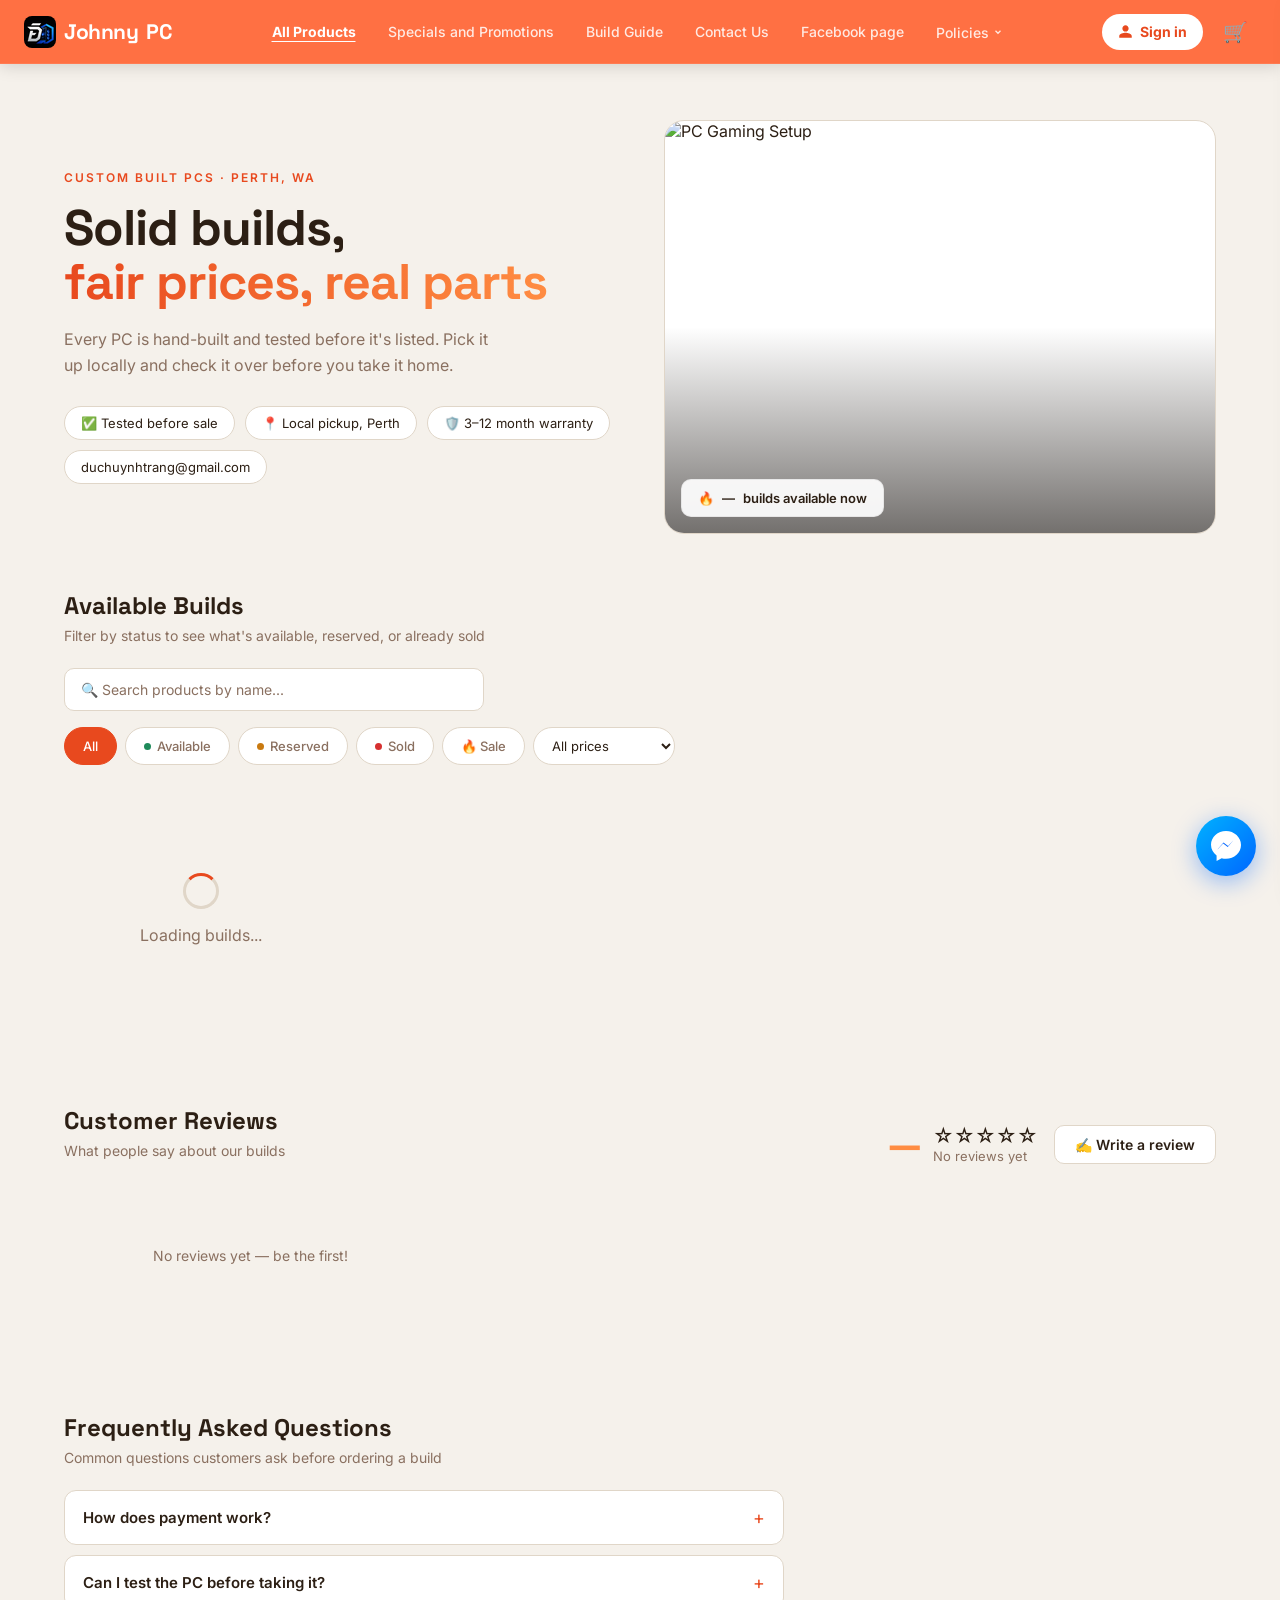
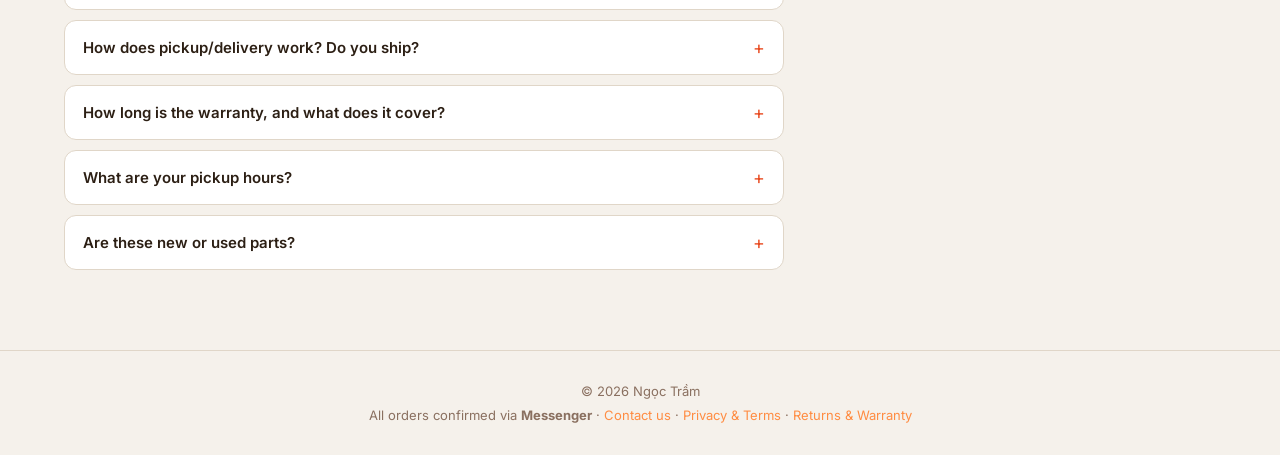
==== commit 8dbb1add: "Add files via upload" ====
--- a/index.html
+++ b/index.html
@@ -108,7 +108,13 @@
     <a class="nav-link" href="info.html">Build Guide</a>
     <a class="nav-link" href="contact.html">Contact Us</a>
     <a class="nav-link" href="https://www.facebook.com/codepcstore" target="_blank" rel="noopener">Facebook page</a>
-    <a class="nav-link" href="privacy.html">Privacy Policy</a>
+    <details class="nav-policy-dropdown">
+      <summary class="nav-link">Policies<svg class="nav-policy-caret" width="10" height="10" viewBox="0 0 24 24" fill="none" stroke="currentColor" stroke-width="3"><path d="M6 9l6 6 6-6"/></svg></summary>
+      <div class="nav-policy-menu">
+        <a href="privacy.html">Privacy Policy</a>
+        <a href="returns.html">Returns &amp; Warranty</a>
+      </div>
+    </details>
   </div>
   <div class="nav-right">
     <button class="nav-toggle" id="nav-toggle">☰</button>
@@ -220,6 +226,10 @@
           <div class="field-error" id="phone-error">Please enter a valid AU or VN phone number</div>
         </div>
         <div class="form-group">
+          <label>Email <span style="color:var(--muted);font-weight:400">(optional — to receive your invoice)</span></label>
+          <input type="email" id="b-email" placeholder="you@example.com">
+        </div>
+        <div class="form-group">
           <label>Pickup date *</label>
           <input type="date" id="b-date">
         </div>
@@ -228,6 +238,7 @@
           <select id="b-time"><option value="">-- Select a date first --</option></select>
         </div>
         <div class="pickup-note">⏰ Note: Mon–Fri pickup is only available after 5:00pm. Sat & Sun pickup is available anytime (8am–8pm).</div>
+        <p class="order-note">&#128205; Local pickup only · Perth, WA</p>
         <button class="submit-btn" id="booking-submit-btn">Send order request</button>
       </div>
       <div id="booking-success-view" class="success-box hidden">
@@ -363,7 +374,7 @@
 
 <footer>
   <div>© 2026 Ngọc Trầm</div>
-  <div style="margin-top:8px">All orders confirmed via <strong>Messenger</strong> · <a href="contact.html">Contact us</a> · <a href="privacy.html">Privacy &amp; Terms</a></div>
+  <div style="margin-top:8px">All orders confirmed via <strong>Messenger</strong> · <a href="contact.html">Contact us</a> · <a href="privacy.html">Privacy &amp; Terms</a> · <a href="returns.html">Returns &amp; Warranty</a></div>
 </footer>
 
 <script type="module" src="auth.js"></script>
--- a/styles.css
+++ b/styles.css
@@ -46,6 +46,25 @@
 .nav-link { color: rgba(255,255,255,.85); text-decoration: none; font-size: 14px; font-weight: 500; cursor: pointer; transition: color .2s; background: none; border: none; }
 .nav-link:hover { color: #fff; }
 .nav-link.active { color: #fff; font-weight: 700; text-decoration: underline; text-underline-offset: 4px; }
+
+/* "Chính sách" nav dropdown (Privacy, Returns & Warranty, ...) */
+.nav-policy-dropdown { position: relative; }
+.nav-policy-dropdown > summary { list-style: none; }
+.nav-policy-dropdown > summary::-webkit-details-marker { display: none; }
+.nav-policy-dropdown > summary.nav-link { display: inline-flex; align-items: center; gap: 4px; }
+.nav-policy-caret { transition: transform .2s; }
+.nav-policy-dropdown[open] .nav-policy-caret { transform: rotate(180deg); }
+.nav-policy-menu {
+  position: absolute; top: calc(100% + 10px); left: 0; min-width: 200px;
+  background: var(--surface); border: 1px solid var(--border); border-radius: 12px;
+  box-shadow: 0 10px 30px rgba(0,0,0,.18); padding: 8px; z-index: 200;
+}
+.nav-policy-menu a {
+  display: block; padding: 9px 12px; border-radius: 8px; color: var(--text); font-size: 14px;
+  text-decoration: none; white-space: nowrap;
+}
+.nav-policy-menu a:hover { background: var(--surface2); }
+.nav-policy-menu a.active { font-weight: 700; color: var(--accent); }
 .nav-toggle { display: none; background: none; border: none; color: #fff; font-size: 24px; cursor: pointer; }
 .nav-right { display: flex; align-items: center; gap: 12px; }
 
@@ -169,7 +188,7 @@
 
 /* Wishlist drawer */
 .cart-drawer {
-  position: fixed; top: 0; right: -400px; width: 380px; height: 100vh;
+  position: fixed; top: 0; right: -400px; width: 380px; max-width: 100vw; height: 100vh;
   background: var(--surface); border-left: 1px solid var(--border);
   z-index: 500; transition: right .3s; overflow-y: auto;
   box-shadow: -4px 0 24px rgba(0,0,0,.12);
@@ -336,6 +355,7 @@
 .form-divider { display: flex; align-items: center; gap: 12px; margin: 24px 0 20px; font-size: 12px; color: var(--muted); }
 .form-divider::before, .form-divider::after { content: ''; flex: 1; height: 1px; background: var(--border); }
 .pickup-note { font-size: 12px; color: var(--muted); background: var(--surface2); padding: 10px 14px; border-radius: 8px; margin-bottom: 16px; line-height: 1.6; }
+.order-note { font-size: 12px; color: var(--muted); background: var(--surface2); padding: 10px 14px; border-radius: 8px; margin: -4px 0 16px; line-height: 1.6; }
 .submit-btn {
   width: 100%; padding: 15px; border-radius: 12px;
   background: var(--accent); color: #fff; font-size: 15px; font-weight: 700;
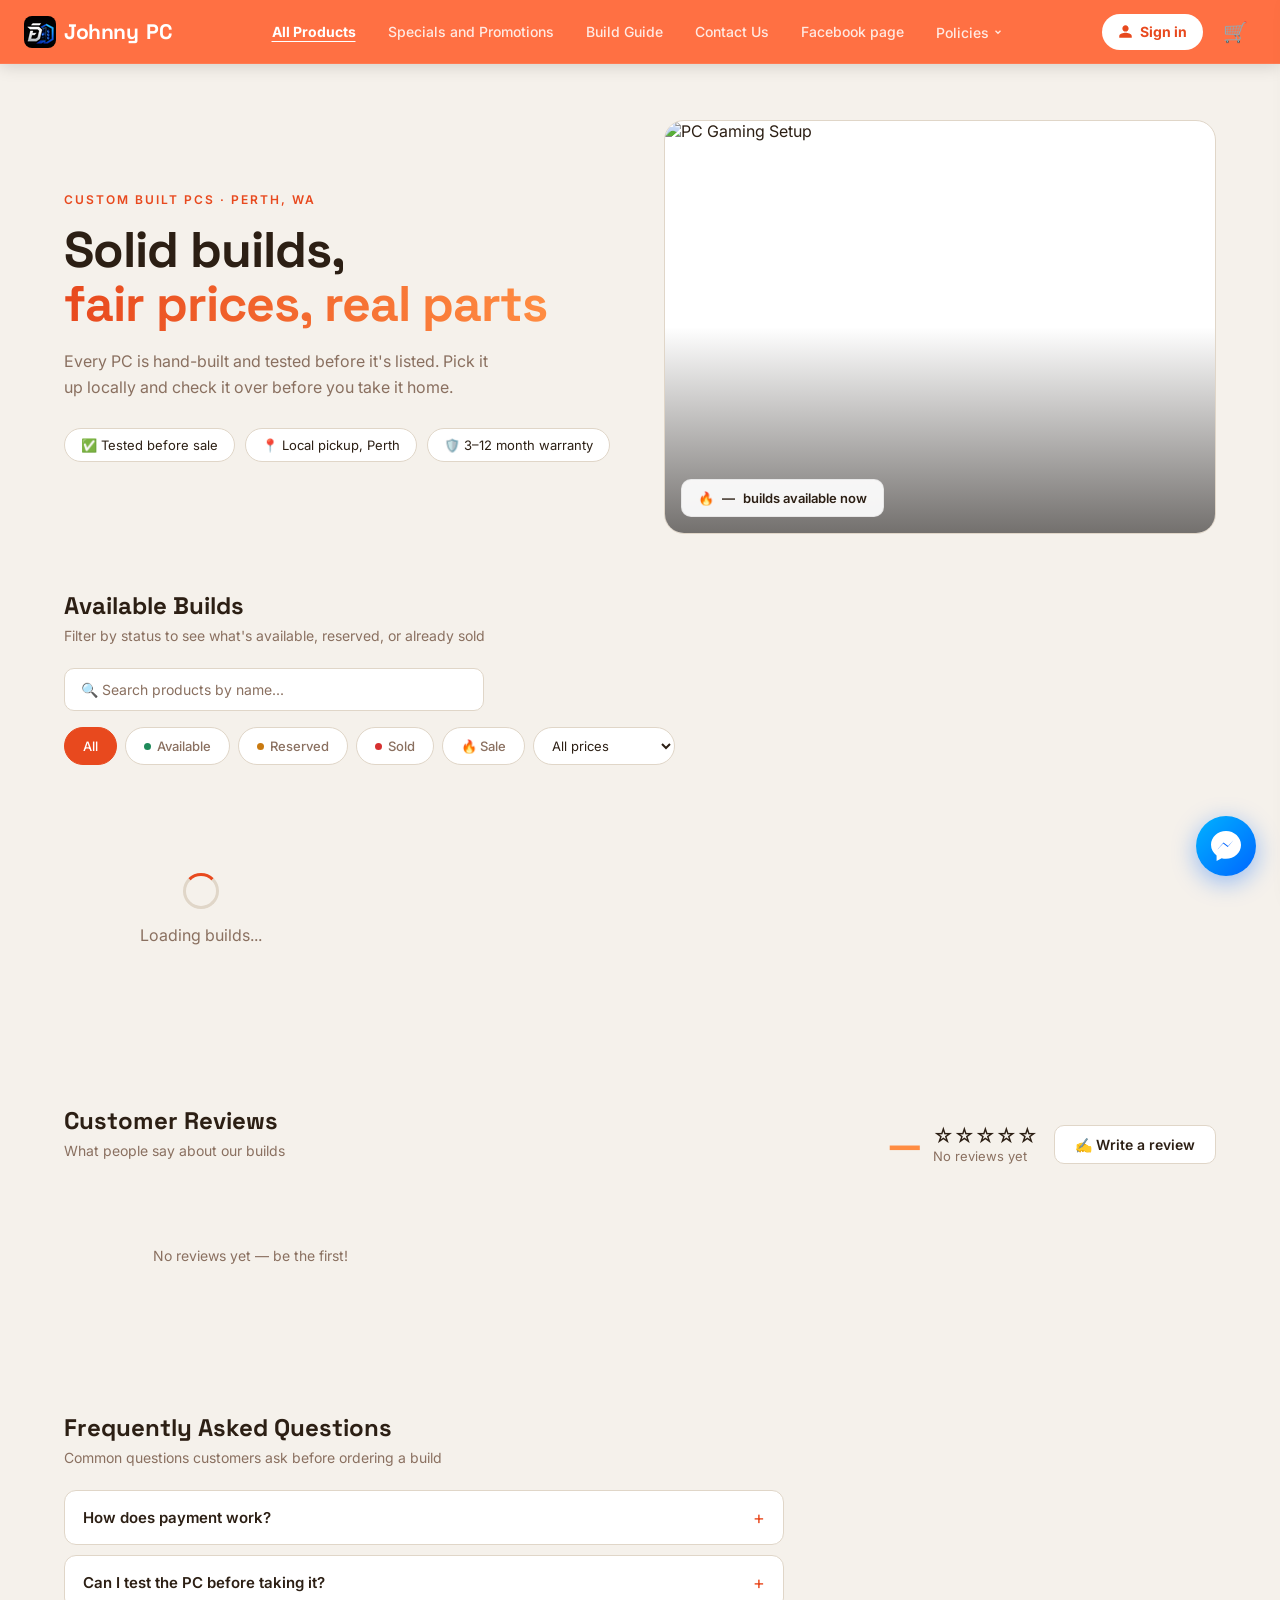
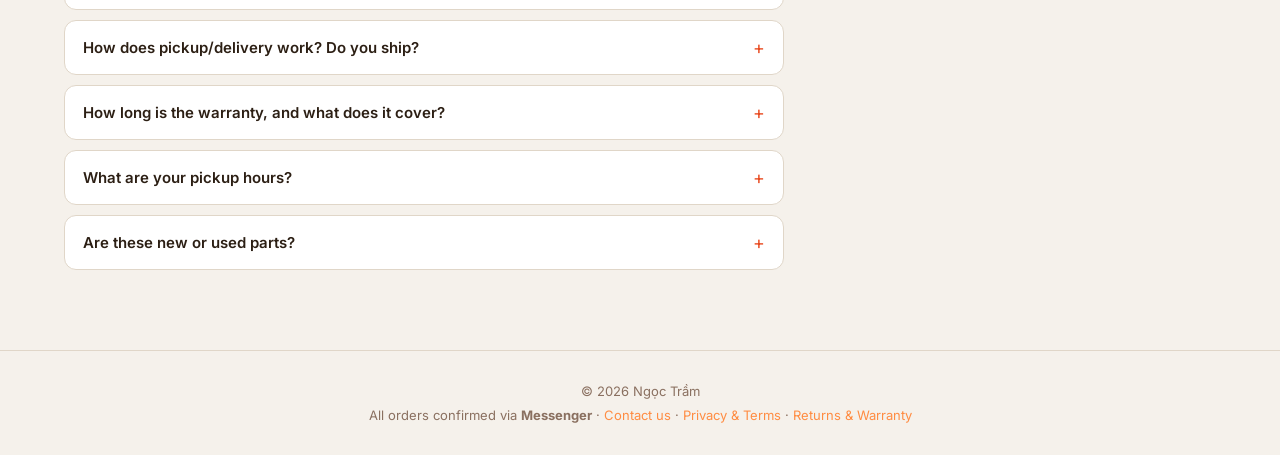
==== commit e9e6a8c2: "Add files via upload" ====
--- a/index.html
+++ b/index.html
@@ -148,7 +148,6 @@
       <span class="hero-tag">✅ Tested before sale</span>
       <span class="hero-tag">📍 Local pickup, Perth</span>
       <span class="hero-tag">🛡️ 3–12 month warranty</span>
-      <span class="hero-tag">duchuynhtrang@gmail.com</span>
     </div>
   </div>
   <div class="hero-visual">
@@ -238,8 +237,30 @@
           <select id="b-time"><option value="">-- Select a date first --</option></select>
         </div>
         <div class="pickup-note">⏰ Note: Mon–Fri pickup is only available after 5:00pm. Sat & Sun pickup is available anytime (8am–8pm).</div>
-        <p class="order-note">&#128205; Local pickup only · Perth, WA</p>
-        <button class="submit-btn" id="booking-submit-btn">Send order request</button>
+        <p class="order-note">&#128205; Local pickup only · Yosemite Loop, Ballajura WA 6066</p>
+        <div class="guest-signin-note" id="b-guest-signin-note" style="display:none;background:var(--surface2);border:1px solid var(--border);border-radius:10px;padding:12px 14px;font-size:13px;color:var(--muted);margin-bottom:16px;line-height:1.6">
+          💡 Have an account? <a href="#" id="b-guest-signin-link" style="color:var(--accent2);font-weight:600">Sign in</a> to track your orders and receive your invoice automatically.
+        </div>
+        <div class="form-group" style="display:flex;align-items:flex-start;gap:8px;margin-bottom:16px">
+          <input type="checkbox" id="b-agree-policy" style="margin-top:3px;width:16px;height:16px;flex-shrink:0">
+          <label for="b-agree-policy" style="font-size:13px;color:var(--muted);cursor:pointer;line-height:1.5">I agree to JohnnyPC's <a href="privacy.html" target="_blank" style="color:var(--accent2)">Privacy Policy</a></label>
+        </div>
+        <button class="submit-btn" id="booking-review-btn">Continue</button>
+      </div>
+      <div id="booking-confirm-view" class="hidden">
+        <button type="button" onclick="document.getElementById('booking-confirm-view').classList.add('hidden');document.getElementById('booking-form-view').classList.remove('hidden')" style="background:none;border:none;color:var(--muted);font-size:13px;cursor:pointer;padding:0;margin-bottom:16px;display:flex;align-items:center;gap:4px">&#8592; Back</button>
+        <div style="background:var(--surface2);border-radius:10px;padding:16px;margin-bottom:16px">
+          <div style="font-weight:700;font-size:14px;margin-bottom:6px">&#128205; Pickup address</div>
+          <div style="font-size:14px;line-height:1.5">46 Yosemite Loop<br>Ballajura WA 6066</div>
+        </div>
+        <div style="background:#fff8e6;border:1px solid #f0d98c;border-radius:10px;padding:14px 16px;margin-bottom:18px;font-size:13px;color:#6b5a1e;line-height:1.6">
+          &#9888;&#65039; Once ordered, this build will be held for <strong>1–2 days</strong>. If we don't hear from you or you don't come to pick it up within that time, the order will be cancelled and the build released back to the store.
+        </div>
+        <div class="form-group" style="display:flex;align-items:flex-start;gap:8px;margin-bottom:16px">
+          <input type="checkbox" id="b-agree-address" style="margin-top:3px;width:16px;height:16px;flex-shrink:0">
+          <label for="b-agree-address" style="font-size:13px;color:var(--muted);cursor:pointer;line-height:1.5">I agree, the pickup address above is correct, and I understand the hold policy</label>
+        </div>
+        <button class="submit-btn" id="booking-submit-btn">&#9989; Confirm and place order</button>
       </div>
       <div id="booking-success-view" class="success-box hidden">
         <div class="success-icon">✅</div>
@@ -379,6 +400,7 @@
 
 <script type="module" src="auth.js"></script>
 <script type="module" src="nav-cart.js"></script>
+<script type="module" src="chat-widget.js"></script>
 <script type="module" src="shop.js"></script>
 </body>
 </html>
--- a/styles.css
+++ b/styles.css
@@ -330,6 +330,7 @@
   border: none; cursor: pointer; transition: opacity .2s; text-decoration: none;
 }
 .primary-btn:hover { opacity: .9; }
+.primary-btn:disabled { opacity: .5; cursor: not-allowed; }
 .secondary-btn {
   width: 100%; padding: 14px; border-radius: 12px;
   background: var(--surface2); color: var(--text); font-size: 14px; font-weight: 600;
@@ -410,6 +411,68 @@
 .floating-messenger:hover { transform: scale(1.08); }
 .floating-messenger svg { width: 30px; height: 30px; }
 @keyframes float { 0%,100% { transform: translateY(0); } 50% { transform: translateY(-6px); } }
+
+/* ============ LIVE CHAT WIDGET (khách <-> shop) ============ */
+.chat-fab {
+  position: fixed; bottom: 96px; right: 24px; z-index: 150;
+  width: 56px; height: 56px; border-radius: 50%; border: none;
+  background: var(--accent); color: #fff;
+  display: flex; align-items: center; justify-content: center;
+  cursor: pointer; box-shadow: 0 6px 24px rgba(232,73,30,.4);
+  transition: transform .2s; padding: 0;
+}
+.chat-fab:hover { transform: scale(1.08); }
+.chat-fab svg { width: 26px; height: 26px; }
+.chat-fab-badge {
+  position: absolute; top: -4px; right: -4px; background: var(--red); color: #fff;
+  font-size: 11px; font-weight: 700; min-width: 18px; height: 18px; border-radius: 99px;
+  display: flex; align-items: center; justify-content: center; padding: 0 4px;
+  border: 2px solid var(--bg);
+}
+.chat-panel {
+  position: fixed; bottom: 164px; right: 24px; z-index: 150;
+  width: min(340px, calc(100vw - 32px)); height: min(460px, calc(100vh - 200px));
+  background: var(--surface); border: 1px solid var(--border); border-radius: 16px;
+  box-shadow: 0 12px 40px rgba(0,0,0,.18);
+  display: flex; flex-direction: column; overflow: hidden;
+}
+.chat-panel.hidden { display: none; }
+.chat-panel-header {
+  background: var(--accent); color: #fff; padding: 14px 16px;
+  display: flex; align-items: center; justify-content: space-between; flex-shrink: 0;
+}
+.chat-panel-header strong { font-size: 15px; }
+.chat-panel-close { background: none; border: none; color: #fff; font-size: 20px; cursor: pointer; line-height: 1; opacity: .85; }
+.chat-panel-close:hover { opacity: 1; }
+.chat-panel-body {
+  flex: 1; overflow-y: auto; padding: 14px; display: flex; flex-direction: column; gap: 10px;
+}
+.chat-bubble { max-width: 82%; padding: 9px 13px; border-radius: 14px; font-size: 13.5px; line-height: 1.45; word-wrap: break-word; }
+.chat-bubble.from-user { align-self: flex-end; background: var(--accent); color: #fff; border-bottom-right-radius: 4px; }
+.chat-bubble.from-admin { align-self: flex-start; background: var(--surface2); color: var(--text); border-bottom-left-radius: 4px; }
+.chat-bubble-time { font-size: 10px; opacity: .65; margin-top: 3px; display: block; }
+.chat-panel-empty { text-align: center; color: var(--muted); font-size: 13px; margin: auto; padding: 20px; }
+.chat-panel-login {
+  flex: 1; display: flex; flex-direction: column; align-items: center; justify-content: center;
+  text-align: center; padding: 24px; gap: 14px;
+}
+.chat-panel-login p { color: var(--muted); font-size: 13.5px; }
+.chat-panel-footer { flex-shrink: 0; padding: 10px; border-top: 1px solid var(--border); display: flex; gap: 8px; }
+.chat-panel-footer textarea {
+  flex: 1; resize: none; border: 1px solid var(--border); border-radius: 10px; padding: 9px 12px;
+  font-family: inherit; font-size: 13.5px; background: var(--surface2); color: var(--text); max-height: 70px;
+}
+.chat-panel-footer textarea:focus { outline: none; border-color: var(--accent); }
+.chat-panel-send {
+  background: var(--accent); color: #fff; border: none; border-radius: 10px; padding: 0 16px;
+  cursor: pointer; font-size: 14px; flex-shrink: 0; transition: opacity .2s;
+}
+.chat-panel-send:hover { opacity: .9; }
+.chat-panel-send:disabled { opacity: .5; cursor: not-allowed; }
+@media (max-width: 420px) {
+  .chat-panel { right: 16px; bottom: 156px; }
+  .chat-fab { right: 16px; }
+}
 
 /* ============ INFO / BUILD GUIDE PAGE ============ */
 .info-section { padding: 0 24px 64px; max-width: 1100px; margin: 0 auto; }
